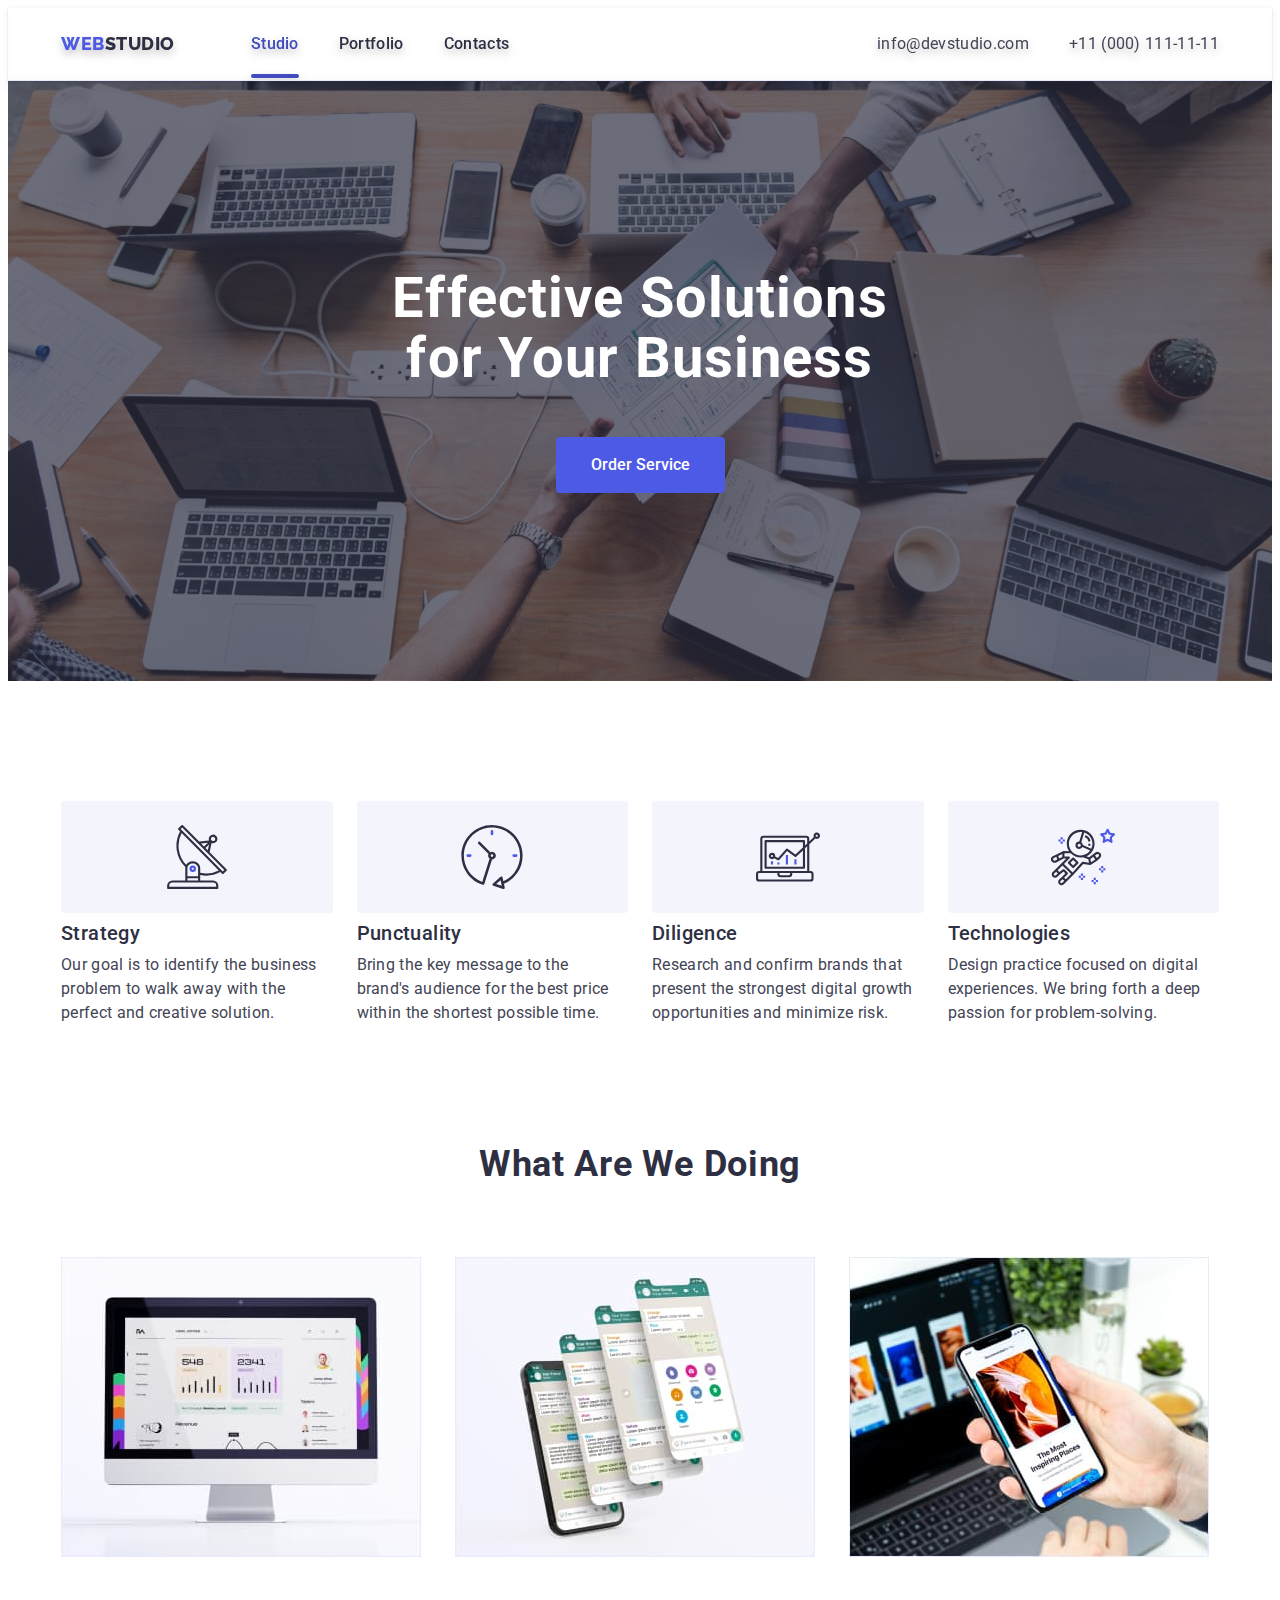
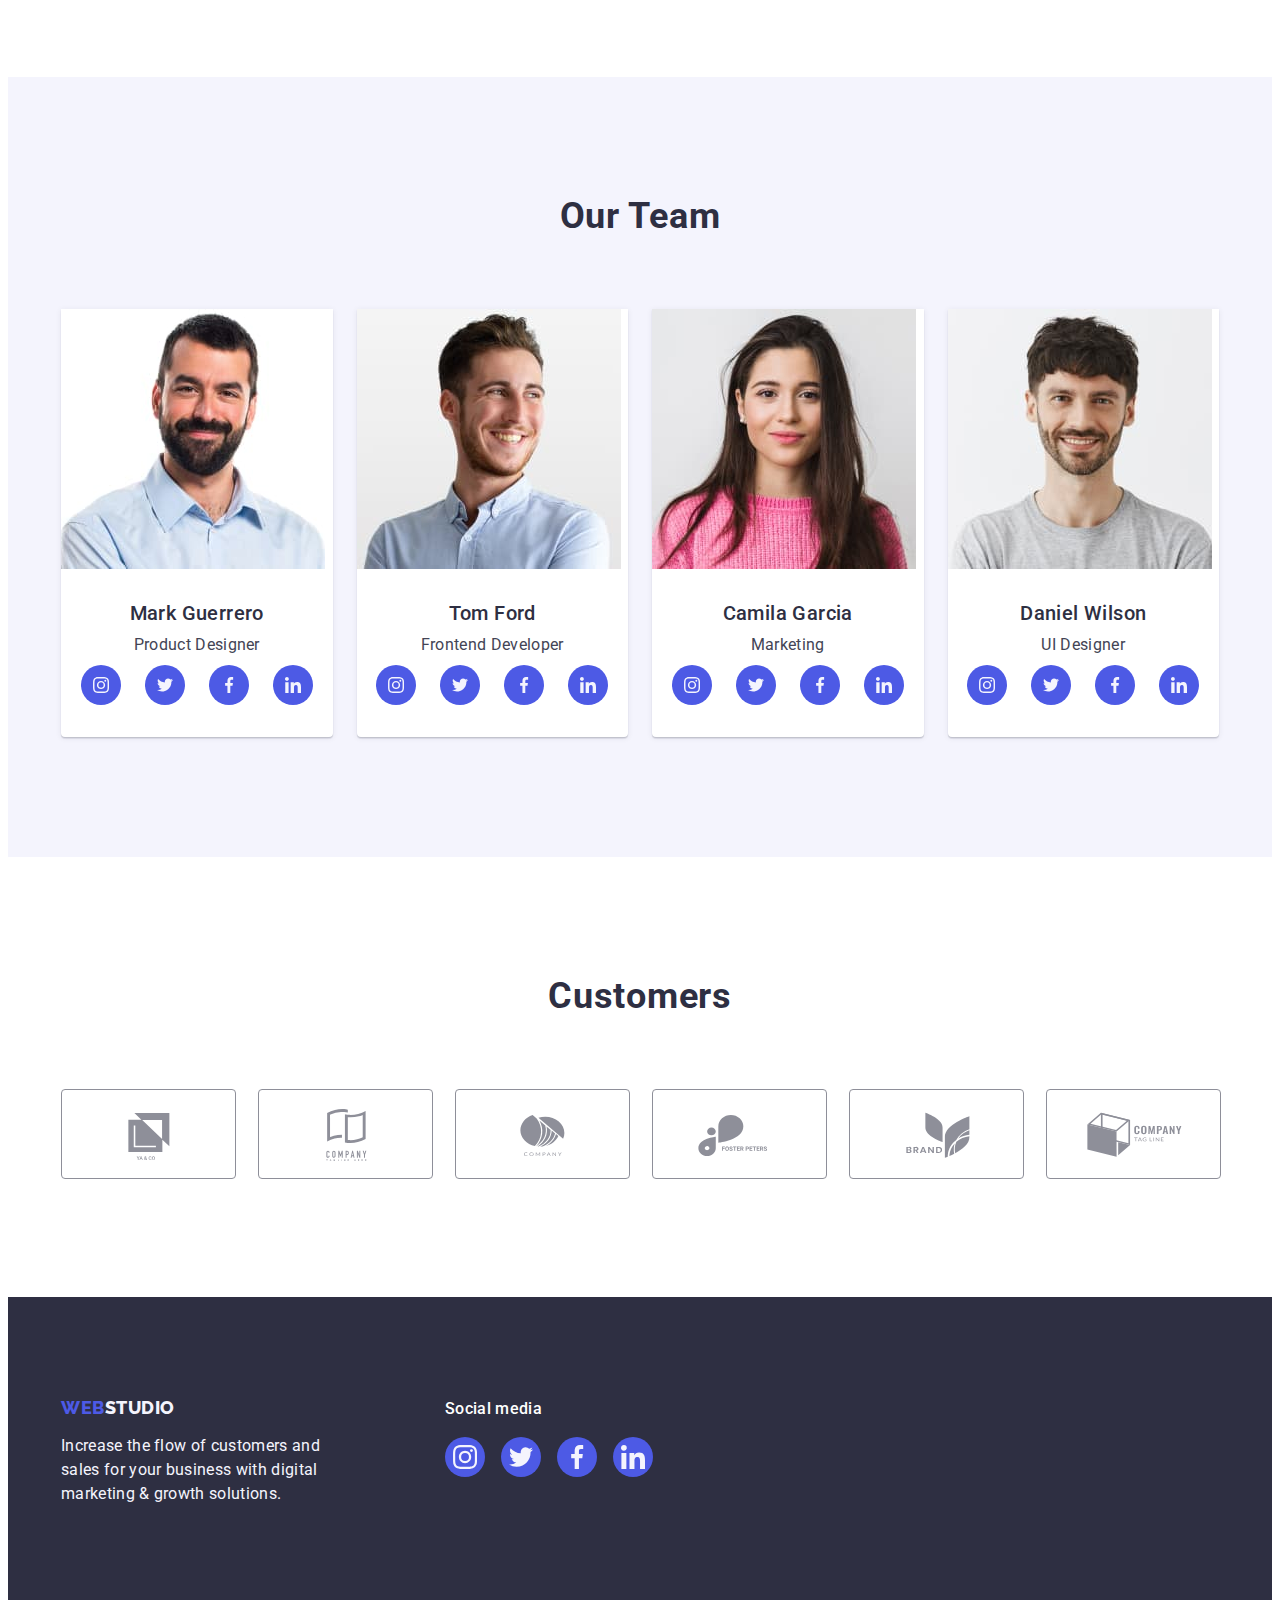
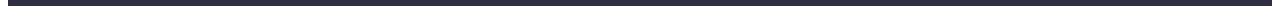
==== index.html @ 359eeda9 "Initial commit" ====
<!DOCTYPE html>
<html lang="en">
  <head>
    <meta charset="UTF-8" />
    <meta http-equiv="X-UA-Compatible" content="IE=edge" />
    <meta name="viewport" content="width=device-width, initial-scale=1.0" />
    <title>Document</title>
    <link rel="preconnect" href="https://fonts.googleapis.com" />
    <link rel="preconnect" href="https://fonts.gstatic.com" crossorigin />
    <link
      href="https://fonts.googleapis.com/css2?family=Raleway:wght@800&family=Roboto:wght@400;500;700&display=swap"
      rel="stylesheet"
    />
    <link
      rel="stylesheet"
      href="https://cdnjs.cloudflare.com/ajax/libs/modern-normalize/2.0.0/modern-normalize.min.css"
      integrity="sha512-4xo8blKMVCiXpTaLzQSLSw3KFOVPWhm/TRtuPVc4WG6kUgjH6J03IBuG7JZPkcWMxJ5huwaBpOpnwYElP/m6wg=="
      crossorigin="anonymous"
      referrerpolicy="no-referrer"
    />
    <link rel="stylesheet" href="./css/styles.css" />
  </head>
  <body>
    <header class="header">
      <div class="container header-container">
        <nav class="header-navigation">
          <a class="header-title link" href="./index.html"
            >Web<span class="header-title-half">Studio</span></a
          >
          <ul class="header-list list">
            <li class="header-item">
              <a class="header-link current link" href="./index.html">Studio</a>
            </li>
            <li class="header-item">
              <a class="header-link link" href="./portfolio.html">Portfolio</a>
            </li>
            <li class="header-item">
              <a class="header-link link" href="">Contacts</a>
            </li>
          </ul>
        </nav>
        <address class="header-address">
          <ul class="header-address-list list">
            <li class="header-address-item">
              <a
                class="header-address-link link"
                href="mailto:info@devstudio.com"
                >info@devstudio.com</a
              >
            </li>
            <li class="header-address-item">
              <a class="header-address-link link" href="tel:+110001111111"
                >+11 (000) 111-11-11</a
              >
            </li>
          </ul>
        </address>
      </div>
    </header>

    <main>
      <section class="hero">
        <div class="container">
          <h1 class="hero-title">Effective Solutions for Your Business</h1>
          <button type="button" class="hero-btn" data-modal-open>Order Service</button>
        </div>
      </section>

      <section class="goal">
        <div class="container">
          <h2 class="visually-hidden goal-title-one">Our goal</h2>
          <ul class="goal-list list">
            <li class="goal-item">
              <div class="goal-icons">
                <svg class="goal-icon" width="64" height="64">
                  <use href="./images/icons.svg#icon-antenna"></use>
                </svg>
              </div>
              <h3 class="secondary-title">Strategy</h3>
              <p class="goal-text">
                Our goal is to identify the business problem to walk away with
                the perfect and creative solution.
              </p>
            </li>
            <li class="goal-item">
              <div class="goal-icons">
                <svg class="goal-icon" width="64" height="64">
                  <use href="./images/icons.svg#icon-clock"></use>
                </svg>
              </div>
              <h3 class="secondary-title">Punctuality</h3>
              <p class="goal-text">
                Bring the key message to the brand's audience for the best price
                within the shortest possible time.
              </p>
            </li>
            <li class="goal-item">
              <div class="goal-icons">
                <svg class="goal-icon" width="64" height="64">
                  <use href="./images/icons.svg#icon-diagram"></use>
                </svg>
              </div>
              <h3 class="secondary-title">Diligence</h3>
              <p class="goal-text">
                Research and confirm brands that present the strongest digital
                growth opportunities and minimize risk.
              </p>
            </li>
            <li class="goal-item">
              <div class="goal-icons">
                <svg class="goal-icon" width="64" height="64">
                  <use href="./images/icons.svg#icon-astronaut"></use>
                </svg>
              </div>
              <h3 class="secondary-title">Technologies</h3>
              <p class="goal-text">
                Design practice focused on digital experiences. We bring forth a
                deep passion for problem-solving.
              </p>
            </li>
          </ul>
        </div>
      </section>

      <section class="about">
        <div class="container">
          <h2 class="about-title top-title">What are we doing</h2>
          <ul class="about-list list">
            <li class="about-item">
              <img
                class="about-pic"
                src="./images/img1.jpg"
                alt="Technologies"
                width="360"
                height="300"
              />
            </li>
            <li class="about-item">
              <img
                class="about-pic"
                src="./images/img2.jpg"
                alt="Technologies"
                width="360"
                height="300"
              />
            </li>
            <li class="about-item">
              <img
                class="about-pic"
                src="./images/img3.jpg"
                alt="Technologies"
                width="360"
                height="300"
              />
            </li>
          </ul>
        </div>
      </section>

      <section class="team">
        <div class="container">
          <h2 class="team-title top-title">Our Team</h2>
          <ul class="team-list list">
            <li class="team-item">
              <img
                src="./images/img(1).jpg"
                alt="our team"
                width="264"
                height="260"
              />
              <div class="team-wrap">
                <h3 class="secondary-title">Mark Guerrero</h3>
                <p class="team-text top-text">Product Designer</p>
                <ul class="team-icon-list list">
                  <li class="team-icon-item">
                    <a
                      href=""
                      class="team-icon-link link"
                      target="_blank"
                      rel="noreferrer noopener"
                    >
                      <svg class="team-soc-icons" width="16" height="16">
                        <use href="./images/icons.svg#icon-instagram"></use>
                      </svg>
                    </a>
                  </li>
                  <li class="team-icon-item">
                    <a
                      href=""
                      class="team-icon-link link"
                      target="_blank"
                      rel="noreferrer noopener"
                    >
                      <svg class="team-soc-icons" width="16" height="16">
                        <use href="./images/icons.svg#icon-twitter"></use>
                      </svg>
                    </a>
                  </li>
                  <li class="team-icon-item">
                    <a
                      href=""
                      class="team-icon-link link"
                      target="_blank"
                      rel="noreferrer noopener"
                    >
                      <svg class="team-soc-icons" width="16" height="16">
                        <use href="./images/icons.svg#icon-facebook"></use>
                      </svg>
                    </a>
                  </li>
                  <li class="team-icon-item">
                    <a
                      href=""
                      class="team-icon-link link"
                      target="_blank"
                      rel="noreferrer noopener"
                    >
                      <svg class="team-soc-icons" width="16" height="16">
                        <use href="./images/icons.svg#icon-linkedin"></use>
                      </svg>
                    </a>
                  </li>
                </ul>
              </div>
            </li>
            <li class="team-item">
              <img
                src="./images/img(2).jpg"
                alt="our team"
                width="264"
                height="260"
              />
              <div class="team-wrap">
                <h3 class="secondary-title">Tom Ford</h3>
                <p class="team-text top-text">Frontend Developer</p>
                <ul class="team-icon-list list">
                  <li class="team-icon-item">
                    <a
                      href=""
                      class="team-icon-link link"
                      target="_blank"
                      rel="noreferrer noopener"
                    >
                      <svg class="team-soc-icons" width="16" height="16">
                        <use href="./images/icons.svg#icon-instagram"></use>
                      </svg>
                    </a>
                  </li>
                  <li class="team-icon-item">
                    <a
                      href=""
                      class="team-icon-link link"
                      target="_blank"
                      rel="noreferrer noopener"
                    >
                      <svg class="team-soc-icons" width="16" height="16">
                        <use href="./images/icons.svg#icon-twitter"></use>
                      </svg>
                    </a>
                  </li>
                  <li class="team-icon-item">
                    <a
                      href=""
                      class="team-icon-link link"
                      target="_blank"
                      rel="noreferrer noopener"
                    >
                      <svg class="team-soc-icons" width="16" height="16">
                        <use href="./images/icons.svg#icon-facebook"></use>
                      </svg>
                    </a>
                  </li>
                  <li class="team-icon-item">
                    <a
                      href=""
                      class="team-icon-link link"
                      target="_blank"
                      rel="noreferrer noopener"
                    >
                      <svg class="team-soc-icons" width="16" height="16">
                        <use href="./images/icons.svg#icon-linkedin"></use>
                      </svg>
                    </a>
                  </li>
                </ul>
              </div>
            </li>
            <li class="team-item">
              <img
                src="./images/img(3).jpg"
                alt="our team"
                width="264"
                height="260"
              />
              <div class="team-wrap">
                <h3 class="secondary-title">Camila Garcia</h3>
                <p class="team-text top-text">Marketing</p>
                <ul class="team-icon-list list">
                  <li class="team-icon-item">
                    <a
                      href=""
                      class="team-icon-link link"
                      target="_blank"
                      rel="noreferrer noopener"
                    >
                      <svg class="team-soc-icons" width="16" height="16">
                        <use href="./images/icons.svg#icon-instagram"></use>
                      </svg>
                    </a>
                  </li>
                  <li class="team-icon-item">
                    <a
                      href=""
                      class="team-icon-link link"
                      target="_blank"
                      rel="noreferrer noopener"
                    >
                      <svg class="team-soc-icons" width="16" height="16">
                        <use href="./images/icons.svg#icon-twitter"></use>
                      </svg>
                    </a>
                  </li>
                  <li class="team-icon-item">
                    <a
                      href=""
                      class="team-icon-link link"
                      target="_blank"
                      rel="noreferrer noopener"
                    >
                      <svg class="team-soc-icons" width="16" height="16">
                        <use href="./images/icons.svg#icon-facebook"></use>
                      </svg>
                    </a>
                  </li>
                  <li class="team-icon-item">
                    <a
                      href=""
                      class="team-icon-link link"
                      target="_blank"
                      rel="noreferrer noopener"
                    >
                      <svg class="team-soc-icons" width="16" height="16">
                        <use href="./images/icons.svg#icon-linkedin"></use>
                      </svg>
                    </a>
                  </li>
                </ul>
              </div>
            </li>
            <li class="team-item">
              <img
                src="./images/img(4).jpg"
                alt="our team"
                width="264"
                height="260"
              />
              <div class="team-wrap">
                <h3 class="secondary-title">Daniel Wilson</h3>
                <p class="team-text top-text">UI Designer</p>
                <ul class="team-icon-list list">
                  <li class="team-icon-item">
                    <a
                      href=""
                      class="team-icon-link link"
                      target="_blank"
                      rel="noreferrer noopener"
                    >
                      <svg class="team-soc-icons" width="16" height="16">
                        <use href="./images/icons.svg#icon-instagram"></use>
                      </svg>
                    </a>
                  </li>
                  <li class="team-icon-item">
                    <a
                      href=""
                      class="team-icon-link link"
                      target="_blank"
                      rel="noreferrer noopener"
                    >
                      <svg class="team-soc-icons" width="16" height="16">
                        <use href="./images/icons.svg#icon-twitter"></use>
                      </svg>
                    </a>
                  </li>
                  <li class="team-icon-item">
                    <a
                      href=""
                      class="team-icon-link link"
                      target="_blank"
                      rel="noreferrer noopener"
                    >
                      <svg class="team-soc-icons" width="16" height="16">
                        <use href="./images/icons.svg#icon-facebook"></use>
                      </svg>
                    </a>
                  </li>
                  <li class="team-icon-item">
                    <a
                      href=""
                      class="team-icon-link link"
                      target="_blank"
                      rel="noreferrer noopener"
                    >
                      <svg class="team-soc-icons" width="16" height="16">
                        <use href="./images/icons.svg#icon-linkedin"></use>
                      </svg>
                    </a>
                  </li>
                </ul>
              </div>
            </li>
          </ul>
        </div>
      </section>
      <section class="customers">
        <div class="container">
          <h2 class="customers-title top-title">Customers</h2>
          <ul class="customers-list list">
            <li class="customers-item">
              <a href="" class="customers-link link"
                ><svg class="customers-icon" width="104" height="56">
                  <use href="./images/icons.svg#icon-logo1"></use>
                </svg>
              </a>
            </li>
            <li class="customers-item">
              <a href="" class="customers-link link"
                ><svg class="customers-icon" width="104" height="56">
                  <use href="./images/icons.svg#icon-logo2"></use></svg
              ></a>
            </li>
            <li class="customers-item">
              <a href="" class="customers-link link"
                ><svg class="customers-icon" width="104" height="56">
                  <use href="./images/icons.svg#icon-logo3"></use></svg
              ></a>
            </li>
            <li class="customers-item">
              <a href="" class="customers-link link"
                ><svg class="customers-icon" width="104" height="56">
                  <use href="./images/icons.svg#icon-logo4"></use></svg
              ></a>
            </li>
            <li class="customers-item">
              <a href="" class="customers-link link"
                ><svg class="customers-icon" width="104" height="56">
                  <use href="./images/icons.svg#icon-logo5"></use></svg
              ></a>
            </li>
            <li class="customers-item">
              <a href="" class="customers-link link"
                ><svg class="customers-icon" width="104" height="56">
                  <use href="./images/icons.svg#icon-logo6"></use></svg
              ></a>
            </li>
          </ul>
        </div>
      </section>
    </main>

    <footer class="footer">
      <div class="container icon-container">
        <div class="footer-container">
        <a class="footer-title link" href="./index.html"
          >Web<span class="footer-title-half">Studio</span></a
        >
        <p class="footer-text">
          Increase the flow of customers and sales for your business with
          digital marketing & growth solutions.
        </div>
        <div class="container-soc">
        <p class="footer-icon-text">Social media</p>
        <ul class="footer-icon-list list">
          <li class="footer-icon-item">
            <a
              href=""
              class="footer-icon-link link"
              target="_blank"
              rel="noreferrer noopener"
            >
              <svg class="footer-soc-icons" width="24" height="24">
                <use href="./images/icons.svg#icon-instagram"></use>
              </svg>
            </a>
          </li>
          <li class="footer-icon-item">
            <a
              href=""
              class="footer-icon-link link"
              target="_blank"
              rel="noreferrer noopener"
            >
              <svg class="footer-soc-icons" width="24" height="24">
                <use href="./images/icons.svg#icon-twitter"></use>
              </svg>
            </a>
          </li>
          <li class="footer-icon-item">
            <a
              href=""
              class="footer-icon-link link"
              target="_blank"
              rel="noreferrer noopener"
            >
              <svg class="footer-soc-icons" width="24" height="24">
                <use href="./images/icons.svg#icon-facebook"></use>
              </svg>
            </a>
          </li>
          <li class="footer-icon-item">
            <a
              href=""
              class="footer-icon-link link"
              target="_blank"
              rel="noreferrer noopener"
            >
              <svg class="footer-soc-icons" width="24" height="24">
                <use href="./images/icons.svg#icon-linkedin"></use>
              </svg>
            </a>
          </li>
        </ul>
      </div>
      </div>
    </footer>
    <div class="backdrop is-hidden" data-modal>
      <div class="modal">
        <button type="button" class="modal-close" data-modal-close>
          <svg class="modal-close-icon" width="8" height="8">
            <use href="./images/icons.svg#icon-close"></use>
          </svg>
        </button>
      </div>
    </div>
    <script src="./js/modal.js"></script>
  </body>
</html>
---- css/styles.css ----
:root {
  --title-color: #2e2f42;
  --text-colour: #f4f4fd;
  --second-text-color: #434455;
  --first-background-color: #2e2f42;
  --second-background-color: #f4f4fd;
  --header-title-color: #4d5ae5;
  --hightlight-color: #404bbf;
  --background-color: #ffffff;
  --transition-timing: cubic-bezier(0.4, 0, 0.2, 1);
}

* {
  list-style: none;
}

body {
  color: #434455;
  background-color: var(--background-color);
  font-family: "Roboto", sans-serif;
}

p,
h1,
h2,
h3,
h4,
h5,
h6 {
  margin: 0;
}

ol,
ul {
  margin: 0;
  padding: 0;
}

img {
  display: block;
}

.container {
  width: 1158px;
  margin: 0 auto;
  padding-left: 15px;
  padding-right: 15px;
}

.list {
  list-style: none;
}
.link {
  text-decoration: none;
}
.top-text {
  font-size: 16px;
  line-height: 1.5;
  letter-spacing: 0.02em;
  color: var(--second-text-color);
}

.top-title {
  font-size: 36px;
  line-height: 1.11;
  text-align: center;
  letter-spacing: 0.02em;
  text-transform: capitalize;
  color: var(--title-color);
}

.secondary-title {
  font-weight: 500;
  font-size: 20px;
  line-height: 1.2;
  letter-spacing: 0.02em;
  color: var(--title-color);
  margin-bottom: 8px;
}

/* HEADER */

.header {
  color: #e7e9fc;
  box-shadow: 0px 2px 1px rgba(46, 47, 66, 0.08),
    0px 1px 1px rgba(46, 47, 66, 0.16), 0px 1px 6px rgba(46, 47, 66, 0.08);
  filter: drop-shadow(0px 4px 4px rgba(0, 0, 0, 0.25));
  border-bottom: 1px solid #e7e9fc;
}

.header-navigation {
  display: flex;
}

.header-list {
  display: flex;
  gap: 40px;
  position: relative;
  color: var(--hightlight-color);
  transition:  color 250ms cubic-bezier(0.4, 0, 0.2, 1);
}

.current:after{
  content: '';
  width: 100%;
  height: 4px;
  background-color: var(--hightlight-color);
  border-radius: 2px;
  position: absolute;
  left: 0;
  bottom: -1px;
}

.header-link.current  {
  color: var(--hightlight-color);
}

.header-link:focus:after{
  content: '';
  width: 100%;
  height: 4px;
  background-color: var(--hightlight-color);
  border-radius: 2px;
  position: absolute;
  bottom: -1px;
  left: 0;
}

.header-link {
  padding: 24px 0 24px;
  position: relative;
  color:var(--hightlight-color);
  transition: color 250ms cubic-bezier(0.4, 0, 0.2, 1);
}

.header-address {
  margin-left: auto;
}

.header-address-list {
  display: flex;
  gap: 40px;
  padding: 24px 0 24px;
  position: relative;
}

.header-navigation {
  display: flex;
  align-items: center;
}

.header-container {
  display: flex;
  padding: 0 15px 0 15px;
}

.header-title {
  margin-right: 76px;
}

.header-title {
  font-family: "Raleway", sans-serif;
  font-weight: 800;
  font-size: 18px;
  line-height: 1.17;
  display: flex;
  position: relative;
  align-items: center;
  letter-spacing: 0.03em;
  text-transform: uppercase;
  color: var(--header-title-color);
}

.header-title-half {
  color: var(--title-color);
  line-height: 1.17;
}

.header-link {
  font-weight: 500;
  font-size: 16px;
  line-height: 1.5;
  letter-spacing: 0.02em;
  color: var(--title-color);
  transition-property: transform;
  transition: color 250ms cubic-bezier(0.4, 0, 0.2, 1);
  /* transition-duration: 250ms;
  transition-timing-function:var(--transition-timing); */
}

.header-link:hover {
  color: var(--hightlight-color);
}

.header-link:focus {
  color: var(--hightlight-color);
}

.header-address-link {
  font-size: 16px;
  line-height: 1.5;
  letter-spacing: 0.02em;
  color: var(--second-text-color);
  transition-property: transform;
  transition: color 250ms cubic-bezier(0.4, 0, 0.2, 1)
}

.header-address {
  font-style: normal;
  transition-property: transform;
  transition-duration: 250ms;
  transition-timing-function:var(--transition-timing);
}

.header-address-link:hover {
  color: var(--hightlight-color);
}

.header-address-link:focus {
  color: var(--hightlight-color);
}

/* HERO */

.hero {
  background-color: var(--first-background-color);
  padding-top: 188px;
  padding-bottom: 188px;
  background-image: linear-gradient(
      rgba(46, 47, 66, 0.7),
      rgba(46, 47, 66, 0.7)
    ),
    url(../images/homework4/hero-bg.jpg);
  background-repeat: no-repeat;
  background-position: center;
  background-size: cover;
  max-width: 1440px;
}

.hero-title {
  font-size: 56px;
  line-height: 1.07;
  text-align: center;
  letter-spacing: 0.02em;
  color: #ffffff;
  margin-bottom: 48px;
  max-width: 496px;
  margin: 0 auto;
}

.hero-btn {
  font-family: inherit;
  font-weight: 500;
  font-size: 16px;
  line-height: 1.5;
  min-width: 169px;
  height: 56px;
  color: #ffffff;
  background: var(--header-title-color);
  cursor: pointer;
  border: none;
  display: block;
  margin: 0 auto;
  margin-top: 48px;
  border-radius: 4px;
  transition-property: transform;
  /* transition-duration: 250ms;
  transition-timing-function:var(--transition-timing); */
  transition: background-color 250ms cubic-bezier(0.4, 0, 0.2, 1); 
}

.hero-btn:hover {
  background-color: var(--hightlight-color);
}

.hero-btn:focus {
  background-color: var(--hightlight-color);
}

/* GOAL */

.goal {
  padding-top: 120px;
  padding-bottom: 120px;
}

.goal-list {
  display: flex;
  gap: 24px;
}

.goal-item {
  width: calc((100% - 72px) / 4);
}

.goal-text {
  font-size: 16px;
  line-height: 1.5;
  letter-spacing: 0.02em;
  color: #434455;
  width: 264px;
  height: 72px;
}

.goal-icons {
  justify-content: center;
  align-items: center;
  display: flex;
  width: 100%;
  height: 112px;
  left: 0px;
  top: 0px;
  background: #f4f4fd;
  border-radius: 4px;
  margin-bottom: 8px;
}

.visually-hidden {
  position: absolute;
  width: 1px;
  height: 1px;
  margin: -1px;
  border: 0;
  padding: 0;
  white-space: nowrap;
  clip-path: inset(100%);
  clip: rect(0 0 0 0);
  overflow: hidden;
}

/* ABOUT */

.about {
  padding-bottom: 120px;
}

.about-title {
  margin-bottom: 72px;
}

.about-list {
  display: flex;
  gap: 24px;
}

.about-item {
  width: calc((100% - 48px) / 3);
}

/* TEAM */

.team {
  background-color: var(--second-background-color);
  padding-top: 120px;
  padding-bottom: 120px;
}

.team-title {
  margin-bottom: 72px;
}

.team-list {
  display: flex;
  gap: 24px;
}

.team-item {
  background-color: #ffffff;
  box-shadow: 0px 1px 6px rgba(46, 47, 66, 0.08),
    0px 1px 1px rgba(46, 47, 66, 0.16), 0px 2px 1px rgba(46, 47, 66, 0.08);
  border-radius: 0px 0px 4px 4px;
  width: calc((100% - 72px) / 4);
}

.team-wrap {
  padding: 32px 16px 32px;
  text-align: center;
}

.team-text {
  text-align: center;
}

.team-icon-link {
  display: flex;
  justify-content: center;
  align-items: center;
  width: 40px;
  height: 40px;
  border-radius: 50%;
  background-color: var(--header-title-color);
  transition-property: transform;
  /* transition-duration: 250ms;
  transition-timing-function:var(--transition-timing); */
  transition: background-color 250ms cubic-bezier(0.4, 0, 0.2, 1);;
}

.team-icon-link:hover {
  background-color: var(--hightlight-color);
}

.team-icon-link:focus {
  background-color: var(--hightlight-color);
}

.team-icon-list {
  display: flex;
  justify-content: center;
  gap: 24px;
  margin-top: 8px;
}

.team-soc-icons {
  fill: #f4f4fd;
}

/* CUSTOMERS */

.customers {
  padding-top: 120px;
  padding-bottom: 120px;
}

.customers-list {
  display: flex;
  gap: 24px;
}

.customers-item {
  width: calc((100% - 120px) / 6);
  height: 88px;
}

.customers-link {
  width: 100%;
  height: 100%;
  border: 1px solid #8e8f99;
  border-radius: 4px;
  display: flex;
  align-items: center;
  justify-content: center;
  color: #8e8f99;
  transition-property: transform;
  /* transition-duration: 250ms;
  transition-timing-function:var(--transition-timing); */
  transition:border-color 250ms cubic-bezier(0.4, 0, 0.2, 1), color 250ms cubic-bezier(0.4, 0, 0.2, 1);
}

.customers-link:hover {
  border-color: var(--hightlight-color);
  color: var(--hightlight-color);
}

.customers-link:focus {
  border-color: var(--hightlight-color);
  color: var(--hightlight-color);
}

.customers-icon {
  fill: currentColor;
}

.customers-title {
  margin-bottom: 72px;
}

/* FOOTER */

.footer {
  background-color: var(--first-background-color);
  padding: 100px 0 100px;
}

.icon-container {
  display: flex;
  align-items: baseline;
}

.footer-title {
  font-family: "Raleway", sans-serif;
  font-weight: 800;
  font-size: 18px;
  line-height: 1.17;
  display: inline-block;
  align-items: center;
  letter-spacing: 0.03em;
  text-transform: uppercase;
  color: var(--header-title-color);
  margin-bottom: 16px;
}

.footer-title-half {
  color: var(--second-background-color);
  line-height: 1.17;
}

.footer-text {
  font-size: 16px;
  line-height: 1.5;
  letter-spacing: 0.02em;
  color: var(--second-background-color);
  max-width: 264px;
}

.footer-icon-list {
  display: flex;
  justify-content: center;
  gap: 16px;
}

.footer-icon-link {
  display: flex;
  justify-content: center;
  align-items: center;
  width: 40px;
  height: 40px;
  border-radius: 50%;
  background-color: var(--header-title-color);
  transition-property: transform;
  transition: background-color 250ms cubic-bezier(0.4, 0, 0.2, 1);;
  /* transition-duration: 250ms;
  transition-timing-function:var(--transition-timing); */
}

.footer-icon-link:hover {
  background-color: #31d0aa;
}

.footer-icon-link:focus {
  background-color: #31d0aa;
}

.footer-container {
  margin-right: 120px;
}

.footer-icon-text {
  font-weight: 500;
  font-size: 16px;
  line-height: 1.5;
  letter-spacing: 0.02em;
  color: #ffffff;
  margin-bottom: 16px;
}

.footer-soc-icons {
  fill: #f4f4fd;
}

/* PORTFOLIO */

.navigation-btn {
  font-family: inherit;
  font-weight: 500;
  font-size: 16px;
  line-height: 1.5;
  display: flex;
  letter-spacing: 0.04em;
  color: var(--header-title-color);
  background-color: #e7e9fc;
  border-radius: 4px;
  cursor: pointer;
  padding: 12px 24px;
  background: var(--second-background-color);
  border: 1px solid #e7e9fc;
  border-radius: 4px;
  transition-property: transform;
  transition: color 250ms cubic-bezier(0.4, 0, 0.2, 1), background-color 250ms cubic-bezier(0.4, 0, 0.2, 1), border-color 250ms cubic-bezier(0.4, 0, 0.2, 1), box-shadow 250ms cubic-bezier(0.4, 0, 0.2, 1); ;
  /* transition-duration: 250ms;
  transition-timing-function:var(--transition-timing); */
}

.navigation-btn:hover {
  color: var(--background-color);
  background-color: var(--hightlight-color);
  border: 1px solid transparent;
  box-shadow: 0px 3px 1px rgba(0, 0, 0, 0.1), 0px 2px 1px rgba(0, 0, 0, 0.08),
    0px 2px 2px rgba(0, 0, 0, 0.12);
}

.navigation-btn:focus {
  color: var(--background-color);
  background-color: var(--hightlight-color);
  border: 1px solid transparent;
  box-shadow: 0px 3px 1px rgba(0, 0, 0, 0.1), 0px 2px 1px rgba(0, 0, 0, 0.08),
    0px 2px 2px rgba(0, 0, 0, 0.12);
}

.navigation-btn-list {
  display: flex;
  justify-content: center;
  gap: 24px;
  margin-bottom: 72px;
}

/* .navigation-btn-item {
  display: block;
  margin: 0 auto;
} */

.navigation-wrap {
  padding: 32px 16px;
  border: 1px solid #e7e9fc;
  border-top: none;
}

.navigation-btn-section {
  padding: 96px 0 120px 0;
}

/* IMAGES */

.images-list {
  display: flex;
  gap: 48px 24px;
  flex-wrap: wrap;
}

.images-item {
  width: calc((100% - 48px) / 3);
}

.images-link:hover .images-text {
  transform: translateY(0%);
}

.images-link:focus .images-text {
  transform: translateY(0%);
}

.images-link {
  display: block;
  transition: box-shadow 250ms cubic-bezier(0.4, 0, 0.2, 1);
}

.images-link:hover {
  box-shadow: 0px 1px 6px rgba(46, 47, 66, 0.08),
    0px 1px 1px rgba(46, 47, 66, 0.16), 0px 2px 1px rgba(46, 47, 66, 0.08);
}

.images-link:focus {
  transform: translateY(0%);
  box-shadow: 0px 1px 6px rgba(46, 47, 66, 0.08),
    0px 1px 1px rgba(46, 47, 66, 0.16), 0px 2px 1px rgba(46, 47, 66, 0.08);
}

.images-wrap {
  position: relative;
  overflow: hidden;
}

.images-text {
  font-size: 16px;
  line-height: 1.5;
  letter-spacing: 0.02em;
  color:var(--second-background-color);
  position: absolute;
  top: 0;
  padding: 40px 32px;
  background-color: var(--header-title-color);
  height: 100%;
  transform: translateY(100%);
  transition-property: transform;
  transition-duration: 250ms;
  transition-timing-function:var(--transition-timing);
}

/* MODAL */

.backdrop {
  position: fixed;
  width: 100%;
  height: 100%;
  background-color:rgba(46, 47, 66, 0.4);
  top: 0;
  transition-property: transform;
  transition: opacity 250ms cubic-bezier(0.4, 0, 0.2, 1), visibility 250ms cubic-bezier(0.4, 0, 0.2, 1);
}

.modal {
  position: absolute;
  top: 50%;
  left: 50%;
  transform: translate(-50%, -50%) scale(1);
  transition: transform 250ms cubic-bezier(0.4, 0, 0.2, 1); 
  width: 408px;
  min-height: 584px;
  border-radius: 4px;
  box-shadow: 0px 1px 1px rgba(0, 0, 0, 0.14), 0px 1px 3px rgba(0, 0, 0, 0.12), 0px 2px 1px rgba(0, 0, 0, 0.2);
  background-color: #FCFCFC;
  padding: 24px;
}

.backdrop.is-hidden .modal {
  transform: translate(-50%, -50%) scale(0) ;
}

.modal-close {
  position: absolute;
  top: 24px;
  right: 24px;
  width: 24px;
  height: 24px;
  background-color:#E7E9FC;
  border-radius: 50%;
  border: 1px solid rgba(0, 0, 0, 0.1);
  display: flex;
  align-items: center;
  justify-content: center;
  margin-left: auto;
  color:var(--first-background-color);
  padding: 0;
  cursor: pointer;
  transition: background-color 250ms cubic-bezier(0.4, 0, 0.2, 1), border 250ms cubic-bezier(0.4, 0, 0.2, 1); 
}

.modal-close:hover {
  background-color: var(--hightlight-color);
  fill:#ffffff;
  border: none;
}

.modal-close:focus {
  background-color: var(--hightlight-color);
  fill:#ffffff;
  border: none;
}

.modal-close-icon {
  transition: fill 250ms cubic-bezier(0.4, 0, 0.2, 1);
}

.is-hidden {
  visibility: hidden;
  opacity: 0;
  pointer-events: none;
}
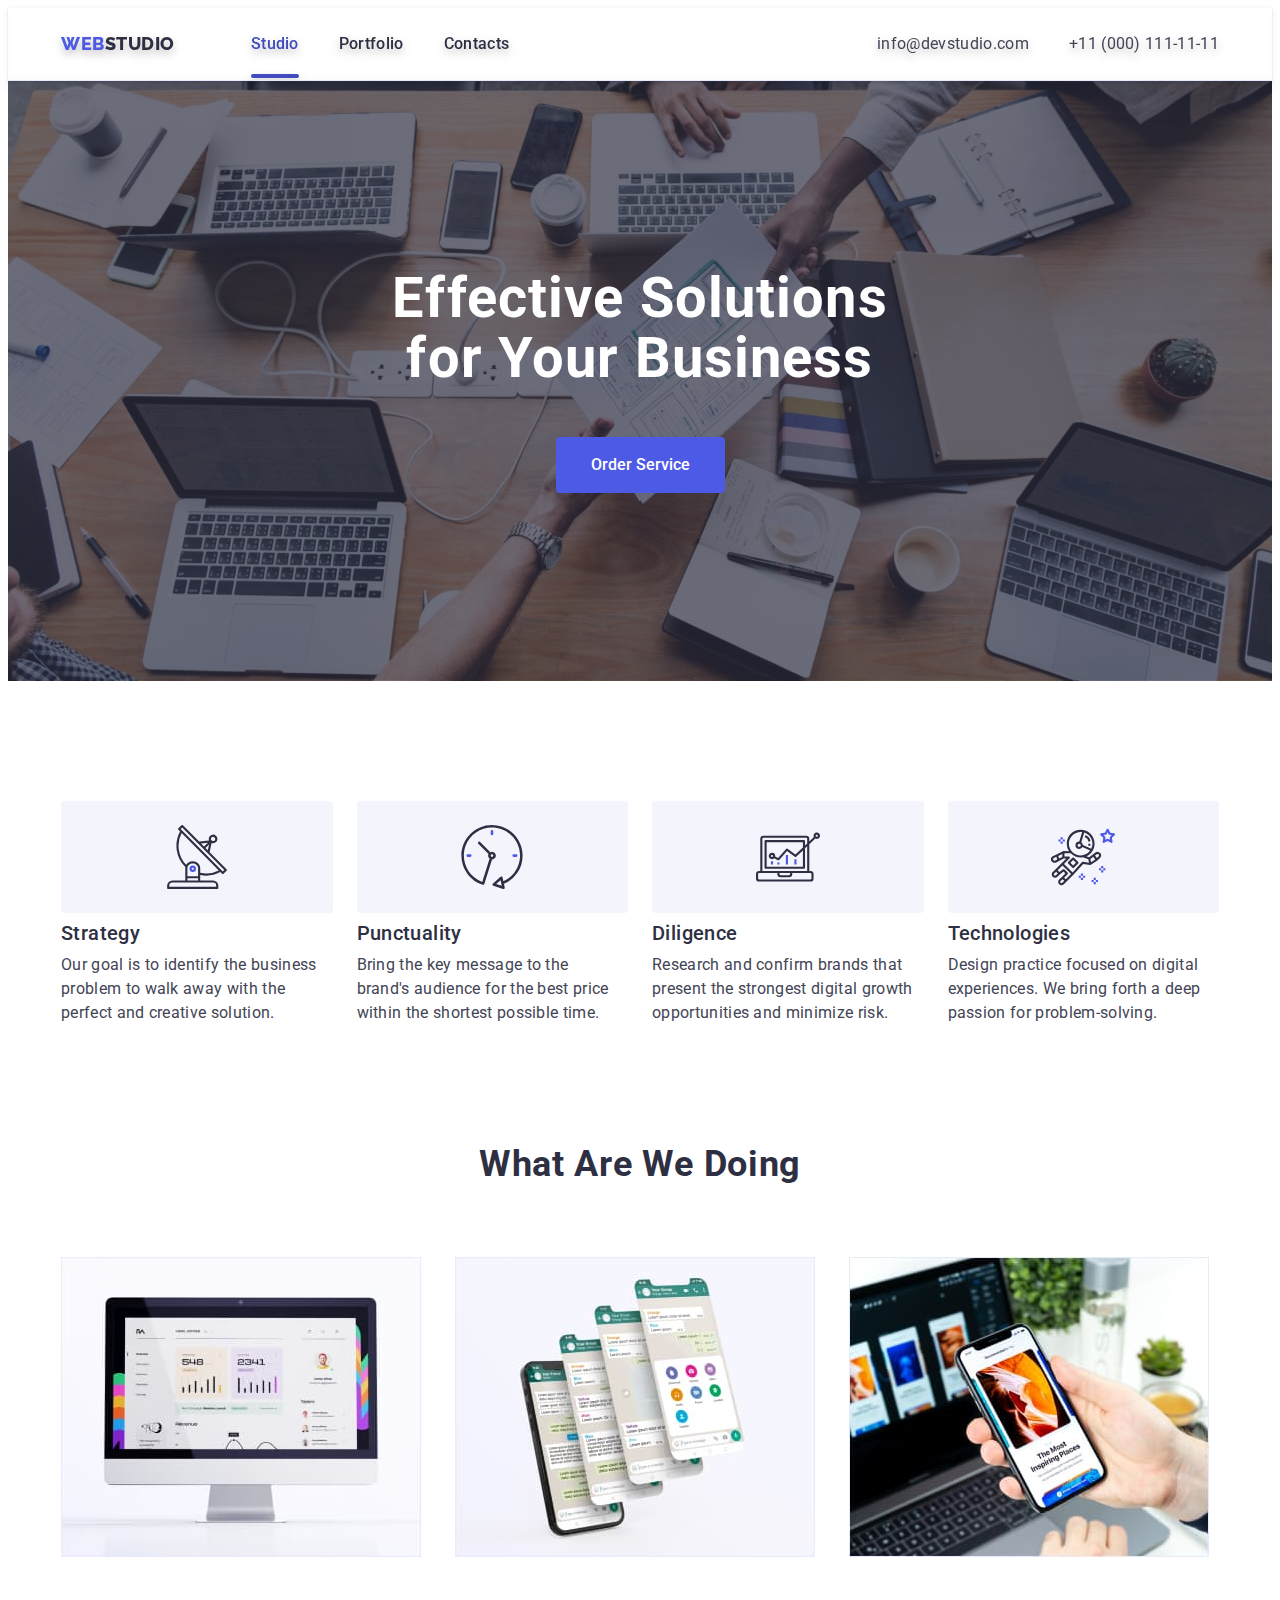
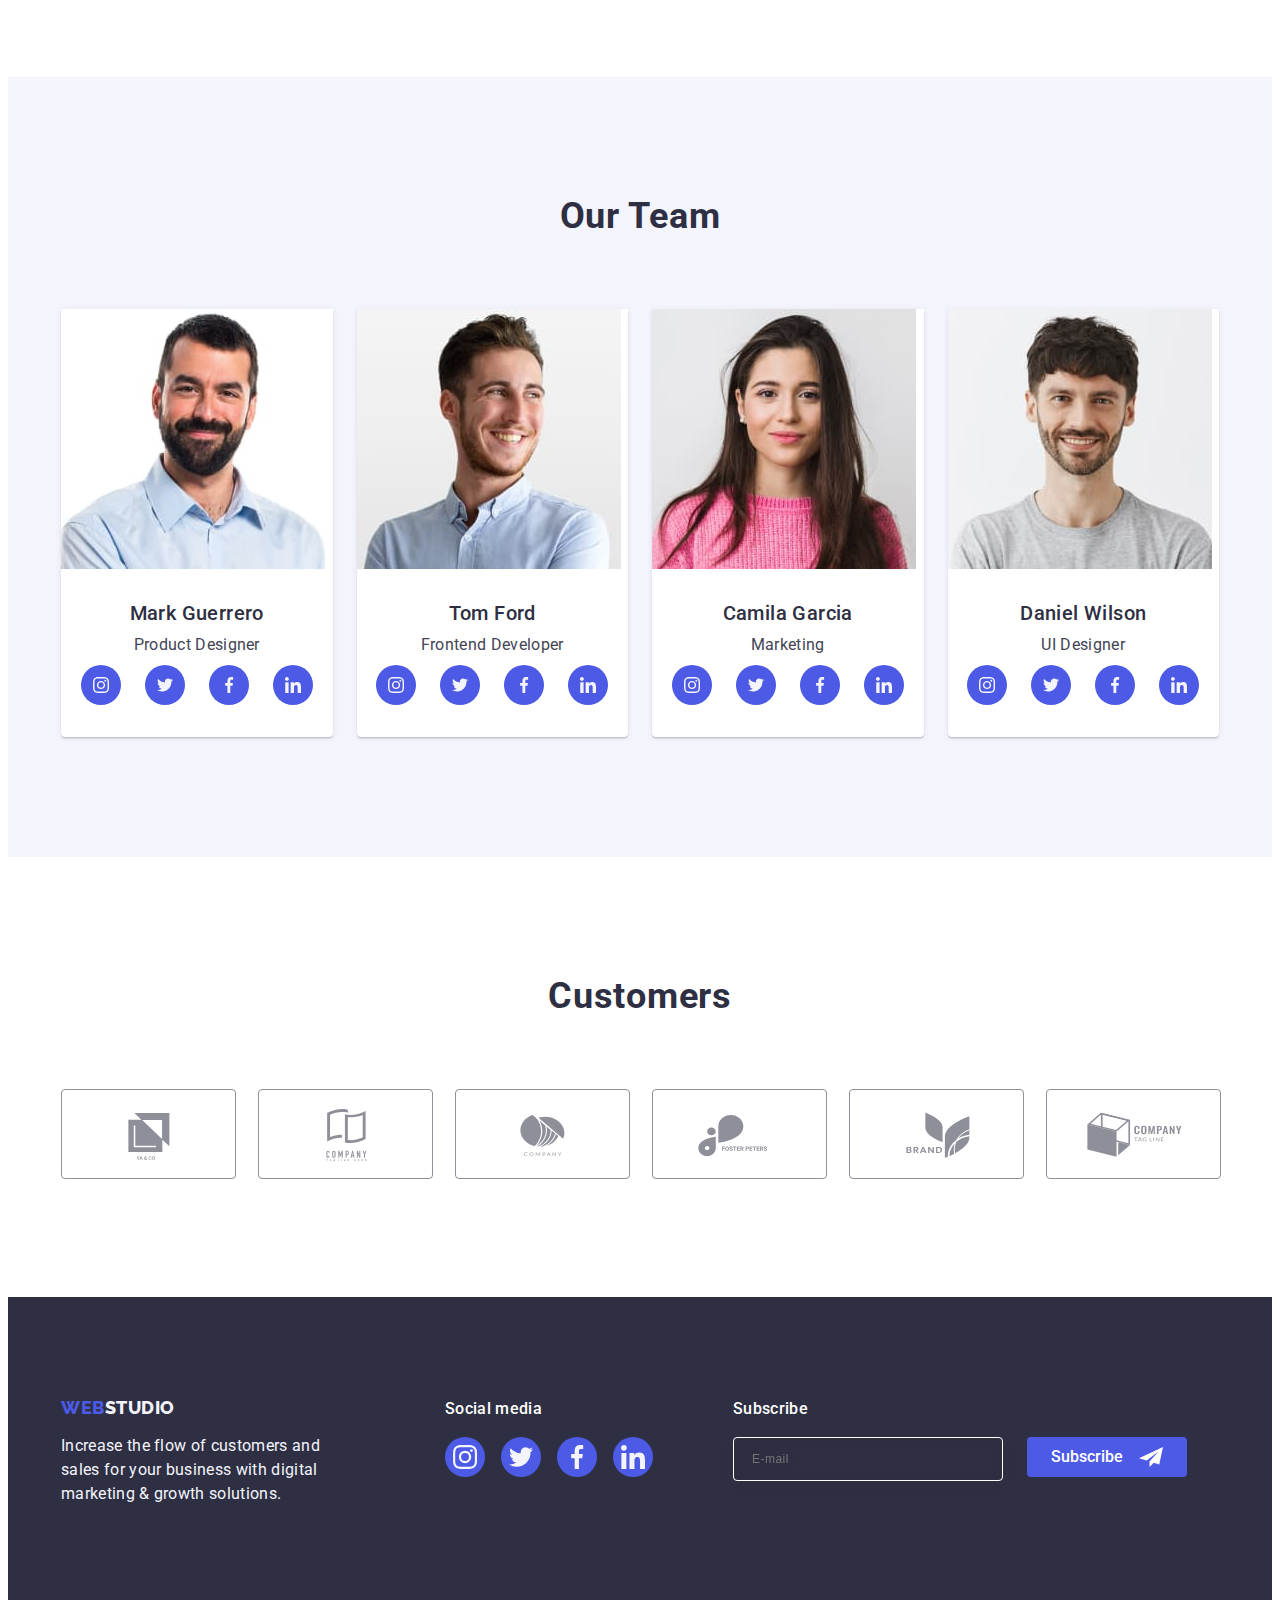
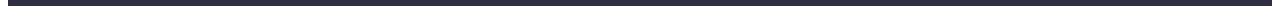
==== commit 1bfe3ff1: "start" ====
--- a/index.html
+++ b/index.html
@@ -62,7 +62,9 @@
       <section class="hero">
         <div class="container">
           <h1 class="hero-title">Effective Solutions for Your Business</h1>
-          <button type="button" class="hero-btn" data-modal-open>Order Service</button>
+          <button type="button" class="hero-btn" data-modal-open>
+            Order Service
+          </button>
         </div>
       </section>
 
@@ -461,66 +463,81 @@
     <footer class="footer">
       <div class="container icon-container">
         <div class="footer-container">
-        <a class="footer-title link" href="./index.html"
-          >Web<span class="footer-title-half">Studio</span></a
-        >
-        <p class="footer-text">
-          Increase the flow of customers and sales for your business with
-          digital marketing & growth solutions.
-        </div>
+          <a class="footer-title link" href="./index.html"
+            >Web<span class="footer-title-half">Studio</span></a
+          >
+          <p class="footer-text">
+            Increase the flow of customers and sales for your business with
+            digital marketing & growth solutions.
+          </p>
+        </div>
+
         <div class="container-soc">
-        <p class="footer-icon-text">Social media</p>
-        <ul class="footer-icon-list list">
-          <li class="footer-icon-item">
-            <a
-              href=""
-              class="footer-icon-link link"
-              target="_blank"
-              rel="noreferrer noopener"
-            >
-              <svg class="footer-soc-icons" width="24" height="24">
-                <use href="./images/icons.svg#icon-instagram"></use>
-              </svg>
-            </a>
-          </li>
-          <li class="footer-icon-item">
-            <a
-              href=""
-              class="footer-icon-link link"
-              target="_blank"
-              rel="noreferrer noopener"
-            >
-              <svg class="footer-soc-icons" width="24" height="24">
-                <use href="./images/icons.svg#icon-twitter"></use>
-              </svg>
-            </a>
-          </li>
-          <li class="footer-icon-item">
-            <a
-              href=""
-              class="footer-icon-link link"
-              target="_blank"
-              rel="noreferrer noopener"
-            >
-              <svg class="footer-soc-icons" width="24" height="24">
-                <use href="./images/icons.svg#icon-facebook"></use>
-              </svg>
-            </a>
-          </li>
-          <li class="footer-icon-item">
-            <a
-              href=""
-              class="footer-icon-link link"
-              target="_blank"
-              rel="noreferrer noopener"
-            >
-              <svg class="footer-soc-icons" width="24" height="24">
-                <use href="./images/icons.svg#icon-linkedin"></use>
-              </svg>
-            </a>
-          </li>
-        </ul>
-      </div>
+          <p class="footer-icon-text">Social media</p>
+          <ul class="footer-icon-list list">
+            <li class="footer-icon-item">
+              <a
+                href=""
+                class="footer-icon-link link"
+                target="_blank"
+                rel="noreferrer noopener"
+              >
+                <svg class="footer-soc-icons" width="24" height="24">
+                  <use href="./images/icons.svg#icon-instagram"></use>
+                </svg>
+              </a>
+            </li>
+            <li class="footer-icon-item">
+              <a
+                href=""
+                class="footer-icon-link link"
+                target="_blank"
+                rel="noreferrer noopener"
+              >
+                <svg class="footer-soc-icons" width="24" height="24">
+                  <use href="./images/icons.svg#icon-twitter"></use>
+                </svg>
+              </a>
+            </li>
+            <li class="footer-icon-item">
+              <a
+                href=""
+                class="footer-icon-link link"
+                target="_blank"
+                rel="noreferrer noopener"
+              >
+                <svg class="footer-soc-icons" width="24" height="24">
+                  <use href="./images/icons.svg#icon-facebook"></use>
+                </svg>
+              </a>
+            </li>
+            <li class="footer-icon-item">
+              <a
+                href=""
+                class="footer-icon-link link"
+                target="_blank"
+                rel="noreferrer noopener"
+              >
+                <svg class="footer-soc-icons" width="24" height="24">
+                  <use href="./images/icons.svg#icon-linkedin"></use>
+                </svg>
+              </a>
+            </li>
+          </ul>
+        </div>
+        <div class="footer-subscribe">
+          <label class="footer-label">
+            <p class="subscribe-text">Subscribe</p>
+            <div class="subscribe-wrap">
+            <input type="email" name="footer-name" class="footer-input" placeholder="E-mail">
+          </label>
+          <button type="submit" class="subscribe-btn">Subscribe
+            <svg class="subscribe-icon" width="24" height="24">
+              <use href="./images/icons.svg#icon-subscribe"></use>
+            </svg>
+            </button>
+          </div>
+        </div>
       </div>
     </footer>
     <div class="backdrop is-hidden" data-modal>
@@ -530,6 +547,79 @@
             <use href="./images/icons.svg#icon-close"></use>
           </svg>
         </button>
+        <p class="modal-title">Leave your contacts and we will call you back</p>
+        <form>
+          <div class="modal-field">
+            <label for="user-name" class="input-label">Name</label>
+            <div class="input-wrap">
+              <input
+                type="text"
+                name="user-name"
+                id="user-name"
+                required
+                class="modal-input"
+              />
+              <svg class="modal-icon" width="18" height="18">
+                <use href="./images/icons.svg#icon-person"></use>
+              </svg>
+            </div>
+          </div>
+          <div class="modal-field">
+            <label for="user-email" class="input-label">Phone</label>
+            <div class="input-wrap">
+              <input
+                type="name"
+                name="user-email"
+                id="user-email"
+                class="modal-input"
+              />
+              <svg class="modal-icon" width="18" height="18">
+                <use href="./images/icons.svg#icon-phone"></use>
+              </svg>
+            </div>
+          </div>
+          <div class="modal-field">
+            <label for="user-tel" class="input-label">Email</label>
+            <div class="input-wrap">
+              <input
+                type="email"
+                name="user-tel"
+                id="user-tel"
+                required
+                class="modal-input"
+              />
+              <svg class="modal-icon" width="18" height="18">
+                <use href="./images/icons.svg#icon-email"></use>
+              </svg>
+            </div>
+          </div>
+          <div class="modal-field">
+            <label for="user-text" class="input-label">Comment</label>
+            <textarea
+              name="user-text"
+              id="user-text"
+              class="modal-comment"
+              placeholder="Text input"
+            ></textarea>
+          </div>
+          <div class="modal-field">
+            <input
+              type="checkbox"
+              id="privacy-policy"
+              name="privacy-policy"
+              value="true"
+              class="modal-check visually-hidden"
+            />
+            <label for="privacy-policy" class="check-text">
+              <span>
+                <svg class="check-icon" width="10" height="8">
+                  <use href="./images/icons.svg#icon-check"></use></svg
+              ></span>
+              I accept the terms and conditions of the <a href=""> Privacy Policy</a></label
+            >
+          </div>
+          <button type="submit" class="modal-btn">Send</button>
+        </form>
       </div>
     </div>
     <script src="./js/modal.js"></script>
--- a/css/styles.css
+++ b/css/styles.css
@@ -97,11 +97,11 @@
   gap: 40px;
   position: relative;
   color: var(--hightlight-color);
-  transition:  color 250ms cubic-bezier(0.4, 0, 0.2, 1);
-}
-
-.current:after{
-  content: '';
+  transition: color 250ms cubic-bezier(0.4, 0, 0.2, 1);
+}
+
+.current:after {
+  content: "";
   width: 100%;
   height: 4px;
   background-color: var(--hightlight-color);
@@ -111,12 +111,12 @@
   bottom: -1px;
 }
 
-.header-link.current  {
+.header-link.current {
   color: var(--hightlight-color);
 }
 
-.header-link:focus:after{
-  content: '';
+.header-link:focus:after {
+  content: "";
   width: 100%;
   height: 4px;
   background-color: var(--hightlight-color);
@@ -129,7 +129,7 @@
 .header-link {
   padding: 24px 0 24px;
   position: relative;
-  color:var(--hightlight-color);
+  color: var(--hightlight-color);
   transition: color 250ms cubic-bezier(0.4, 0, 0.2, 1);
 }
 
@@ -202,14 +202,14 @@
   letter-spacing: 0.02em;
   color: var(--second-text-color);
   transition-property: transform;
-  transition: color 250ms cubic-bezier(0.4, 0, 0.2, 1)
+  transition: color 250ms cubic-bezier(0.4, 0, 0.2, 1);
 }
 
 .header-address {
   font-style: normal;
   transition-property: transform;
   transition-duration: 250ms;
-  transition-timing-function:var(--transition-timing);
+  transition-timing-function: var(--transition-timing);
 }
 
 .header-address-link:hover {
@@ -264,9 +264,7 @@
   margin-top: 48px;
   border-radius: 4px;
   transition-property: transform;
-  /* transition-duration: 250ms;
-  transition-timing-function:var(--transition-timing); */
-  transition: background-color 250ms cubic-bezier(0.4, 0, 0.2, 1); 
+  transition: background-color 250ms cubic-bezier(0.4, 0, 0.2, 1);
 }
 
 .hero-btn:hover {
@@ -392,7 +390,7 @@
   transition-property: transform;
   /* transition-duration: 250ms;
   transition-timing-function:var(--transition-timing); */
-  transition: background-color 250ms cubic-bezier(0.4, 0, 0.2, 1);;
+  transition: background-color 250ms cubic-bezier(0.4, 0, 0.2, 1);
 }
 
 .team-icon-link:hover {
@@ -443,7 +441,8 @@
   transition-property: transform;
   /* transition-duration: 250ms;
   transition-timing-function:var(--transition-timing); */
-  transition:border-color 250ms cubic-bezier(0.4, 0, 0.2, 1), color 250ms cubic-bezier(0.4, 0, 0.2, 1);
+  transition: border-color 250ms cubic-bezier(0.4, 0, 0.2, 1),
+    color 250ms cubic-bezier(0.4, 0, 0.2, 1);
 }
 
 .customers-link:hover {
@@ -517,7 +516,7 @@
   border-radius: 50%;
   background-color: var(--header-title-color);
   transition-property: transform;
-  transition: background-color 250ms cubic-bezier(0.4, 0, 0.2, 1);;
+  transition: background-color 250ms cubic-bezier(0.4, 0, 0.2, 1);
   /* transition-duration: 250ms;
   transition-timing-function:var(--transition-timing); */
 }
@@ -545,6 +544,73 @@
 
 .footer-soc-icons {
   fill: #f4f4fd;
+}
+
+.footer-subscribe {
+  margin-left: 80px;
+}
+
+.subscribe-text {
+  font-weight: 500;
+  font-size: 16px;
+  line-height: 1.5;
+  letter-spacing: 0.02em;
+  color: #ffffff;
+  margin-bottom: 16px;
+}
+
+.footer-input {
+  width: 264px;
+  height: 40px;
+  border: 1px solid #ffffff;
+  filter: drop-shadow(0px 4px 4px rgba(0, 0, 0, 0.15));
+  border-radius: 4px;
+  background-color: transparent;
+  font-size: 12px;
+  line-height: 2;
+  letter-spacing: 0.04em;
+  color: #ffffff;
+  outline: none;
+}
+
+.footer-input::placeholder {
+  padding-left: 16px;
+}
+
+.subscribe-btn {
+  display: flex;
+  align-items: center;
+  gap: 16px;
+  font-family: inherit;
+  font-weight: 500;
+  font-size: 16px;
+  line-height: 1.5;
+  height: 40px;
+  padding: 0 24px 0 24px;
+  color: #ffffff;
+  background: var(--header-title-color);
+  cursor: pointer;
+  border: none;
+  border-radius: 4px;
+  transition-property: transform;
+  transition: background-color 250ms cubic-bezier(0.4, 0, 0.2, 1);
+}
+
+.subscribe-wrap {
+  display: flex;
+  gap: 24px;
+}
+
+.subscribe-icon {
+  fill: #ffffff;
+}
+
+.subscribe-btn:hover {
+  background-color:var(--hightlight-color);
+}
+
+.subscribe-btn:focus {
+  background-color:var(--hightlight-color);
 }
 
 /* PORTFOLIO */
@@ -565,7 +631,10 @@
   border: 1px solid #e7e9fc;
   border-radius: 4px;
   transition-property: transform;
-  transition: color 250ms cubic-bezier(0.4, 0, 0.2, 1), background-color 250ms cubic-bezier(0.4, 0, 0.2, 1), border-color 250ms cubic-bezier(0.4, 0, 0.2, 1), box-shadow 250ms cubic-bezier(0.4, 0, 0.2, 1); ;
+  transition: color 250ms cubic-bezier(0.4, 0, 0.2, 1),
+    background-color 250ms cubic-bezier(0.4, 0, 0.2, 1),
+    border-color 250ms cubic-bezier(0.4, 0, 0.2, 1),
+    box-shadow 250ms cubic-bezier(0.4, 0, 0.2, 1);
   /* transition-duration: 250ms;
   transition-timing-function:var(--transition-timing); */
 }
@@ -653,7 +722,7 @@
   font-size: 16px;
   line-height: 1.5;
   letter-spacing: 0.02em;
-  color:var(--second-background-color);
+  color: var(--second-background-color);
   position: absolute;
   top: 0;
   padding: 40px 32px;
@@ -662,7 +731,7 @@
   transform: translateY(100%);
   transition-property: transform;
   transition-duration: 250ms;
-  transition-timing-function:var(--transition-timing);
+  transition-timing-function: var(--transition-timing);
 }
 
 /* MODAL */
@@ -671,10 +740,11 @@
   position: fixed;
   width: 100%;
   height: 100%;
-  background-color:rgba(46, 47, 66, 0.4);
+  background-color: rgba(46, 47, 66, 0.4);
   top: 0;
   transition-property: transform;
-  transition: opacity 250ms cubic-bezier(0.4, 0, 0.2, 1), visibility 250ms cubic-bezier(0.4, 0, 0.2, 1);
+  transition: opacity 250ms cubic-bezier(0.4, 0, 0.2, 1),
+    visibility 250ms cubic-bezier(0.4, 0, 0.2, 1);
 }
 
 .modal {
@@ -682,17 +752,18 @@
   top: 50%;
   left: 50%;
   transform: translate(-50%, -50%) scale(1);
-  transition: transform 250ms cubic-bezier(0.4, 0, 0.2, 1); 
+  transition: transform 250ms cubic-bezier(0.4, 0, 0.2, 1);
   width: 408px;
   min-height: 584px;
   border-radius: 4px;
-  box-shadow: 0px 1px 1px rgba(0, 0, 0, 0.14), 0px 1px 3px rgba(0, 0, 0, 0.12), 0px 2px 1px rgba(0, 0, 0, 0.2);
-  background-color: #FCFCFC;
+  box-shadow: 0px 1px 1px rgba(0, 0, 0, 0.14), 0px 1px 3px rgba(0, 0, 0, 0.12),
+    0px 2px 1px rgba(0, 0, 0, 0.2);
+  background-color: #fcfcfc;
   padding: 24px;
 }
 
 .backdrop.is-hidden .modal {
-  transform: translate(-50%, -50%) scale(0) ;
+  transform: translate(-50%, -50%) scale(0);
 }
 
 .modal-close {
@@ -701,29 +772,32 @@
   right: 24px;
   width: 24px;
   height: 24px;
-  background-color:#E7E9FC;
+  background-color: #e7e9fc;
   border-radius: 50%;
   border: 1px solid rgba(0, 0, 0, 0.1);
   display: flex;
   align-items: center;
   justify-content: center;
   margin-left: auto;
-  color:var(--first-background-color);
+  color: var(--first-background-color);
   padding: 0;
   cursor: pointer;
-  transition: background-color 250ms cubic-bezier(0.4, 0, 0.2, 1), border 250ms cubic-bezier(0.4, 0, 0.2, 1); 
+  transition: background-color 250ms cubic-bezier(0.4, 0, 0.2, 1),
+    border 250ms cubic-bezier(0.4, 0, 0.2, 1);
 }
 
 .modal-close:hover {
   background-color: var(--hightlight-color);
-  fill:#ffffff;
+  fill: #ffffff;
   border: none;
+  transition: transform 250ms cubic-bezier(0.4, 0, 0.2, 1);
 }
 
 .modal-close:focus {
   background-color: var(--hightlight-color);
-  fill:#ffffff;
+  fill: #ffffff;
   border: none;
+  transition: transform 250ms cubic-bezier(0.4, 0, 0.2, 1);
 }
 
 .modal-close-icon {
@@ -735,3 +809,133 @@
   opacity: 0;
   pointer-events: none;
 }
+
+.modal-field {
+  position: relative;
+}
+
+.modal-title {
+  font-weight: 500;
+  font-size: 16px;
+  line-height: 1.5;
+  text-align: center;
+  letter-spacing: 0.02em;
+  color: var(--first-background-color);
+  padding-top: 48px;
+}
+
+.modal-icon {
+  position: absolute;
+  top: 50%;
+  left: 16px;
+  transform: translateY(-50%);
+}
+
+.modal-input {
+  width: 100%;
+  height: 40px;
+  border-radius: 4px;
+  border: 1px solid rgba(46, 47, 66, 0.4);
+  padding: 0 16px 0 16px;
+  font-weight: 500;
+  font-size: 14px;
+  line-height: 1.4;
+  color: var(--second-text-color);
+  outline: transparent;
+}
+
+.modal-input:focus {
+  border-color: var(--header-title-color);
+  transition: transform 250ms cubic-bezier(0.4, 0, 0.2, 1);
+}
+
+.modal-input:focus + .modal-icon {
+  fill: var(--header-title-color);
+  transition: transform 250ms cubic-bezier(0.4, 0, 0.2, 1);
+}
+
+.input-wrap {
+  position: relative;
+}
+
+.input-label {
+  font-size: 12px;
+  line-height: 1.7;
+  letter-spacing: 0.04em;
+  color: #8e8f99;
+  margin-bottom: 4px;
+}
+
+.modal-comment {
+  width: 100%;
+  height: 100px;
+  padding: 8px;
+  border-radius: 4px;
+  border: 1px solid rgba(46, 47, 66, 0.4);
+  font-size: 12px;
+  line-height: 1.17;
+  color: #8e8f99;
+  resize: none;
+  outline: none;
+}
+
+.modal-comment:focus {
+  border-color: var(--header-title-color);
+}
+
+.check-text {
+  display: flex;
+  align-items: center;
+  font-size: 12px;
+  line-height: 1.17;
+  letter-spacing: 0.04em;
+  color: #8e8f99;
+  margin-top: 16px;
+  margin-bottom: 24px;
+}
+
+.check-text span {
+  width: 16px;
+  height: 16px;
+  border: 1px solid rgba(46, 47, 66, 0.4);
+  border-radius: 2px;
+  margin-right: 8px;
+  display: flex;
+  align-items: center;
+  justify-content: center;
+  fill: transparent;
+}
+
+.modal-check:checked + .check-text span {
+  background-color: var(--hightlight-color);
+  border: none;
+  fill: var(--second-background-color);
+  transition: transform 250ms cubic-bezier(0.4, 0, 0.2, 1);
+}
+
+.modal-btn {
+  font-family: inherit;
+  font-weight: 500;
+  font-size: 16px;
+  line-height: 1.5;
+  min-width: 169px;
+  height: 56px;
+  color: #ffffff;
+  background: var(--header-title-color);
+  cursor: pointer;
+  border: none;
+  display: block;
+  margin: 0 auto;
+  margin-top: 48px;
+  border-radius: 4px;
+  transition-property: transform;
+  transition: transform 250ms cubic-bezier(0.4, 0, 0.2, 1);
+}
+
+.modal-btn:hover {
+  transition: transform 250ms cubic-bezier(0.4, 0, 0.2, 1);
+}
+
+.modal-btn:focus {
+  transition: transform 250ms cubic-bezier(0.4, 0, 0.2, 1);
+}
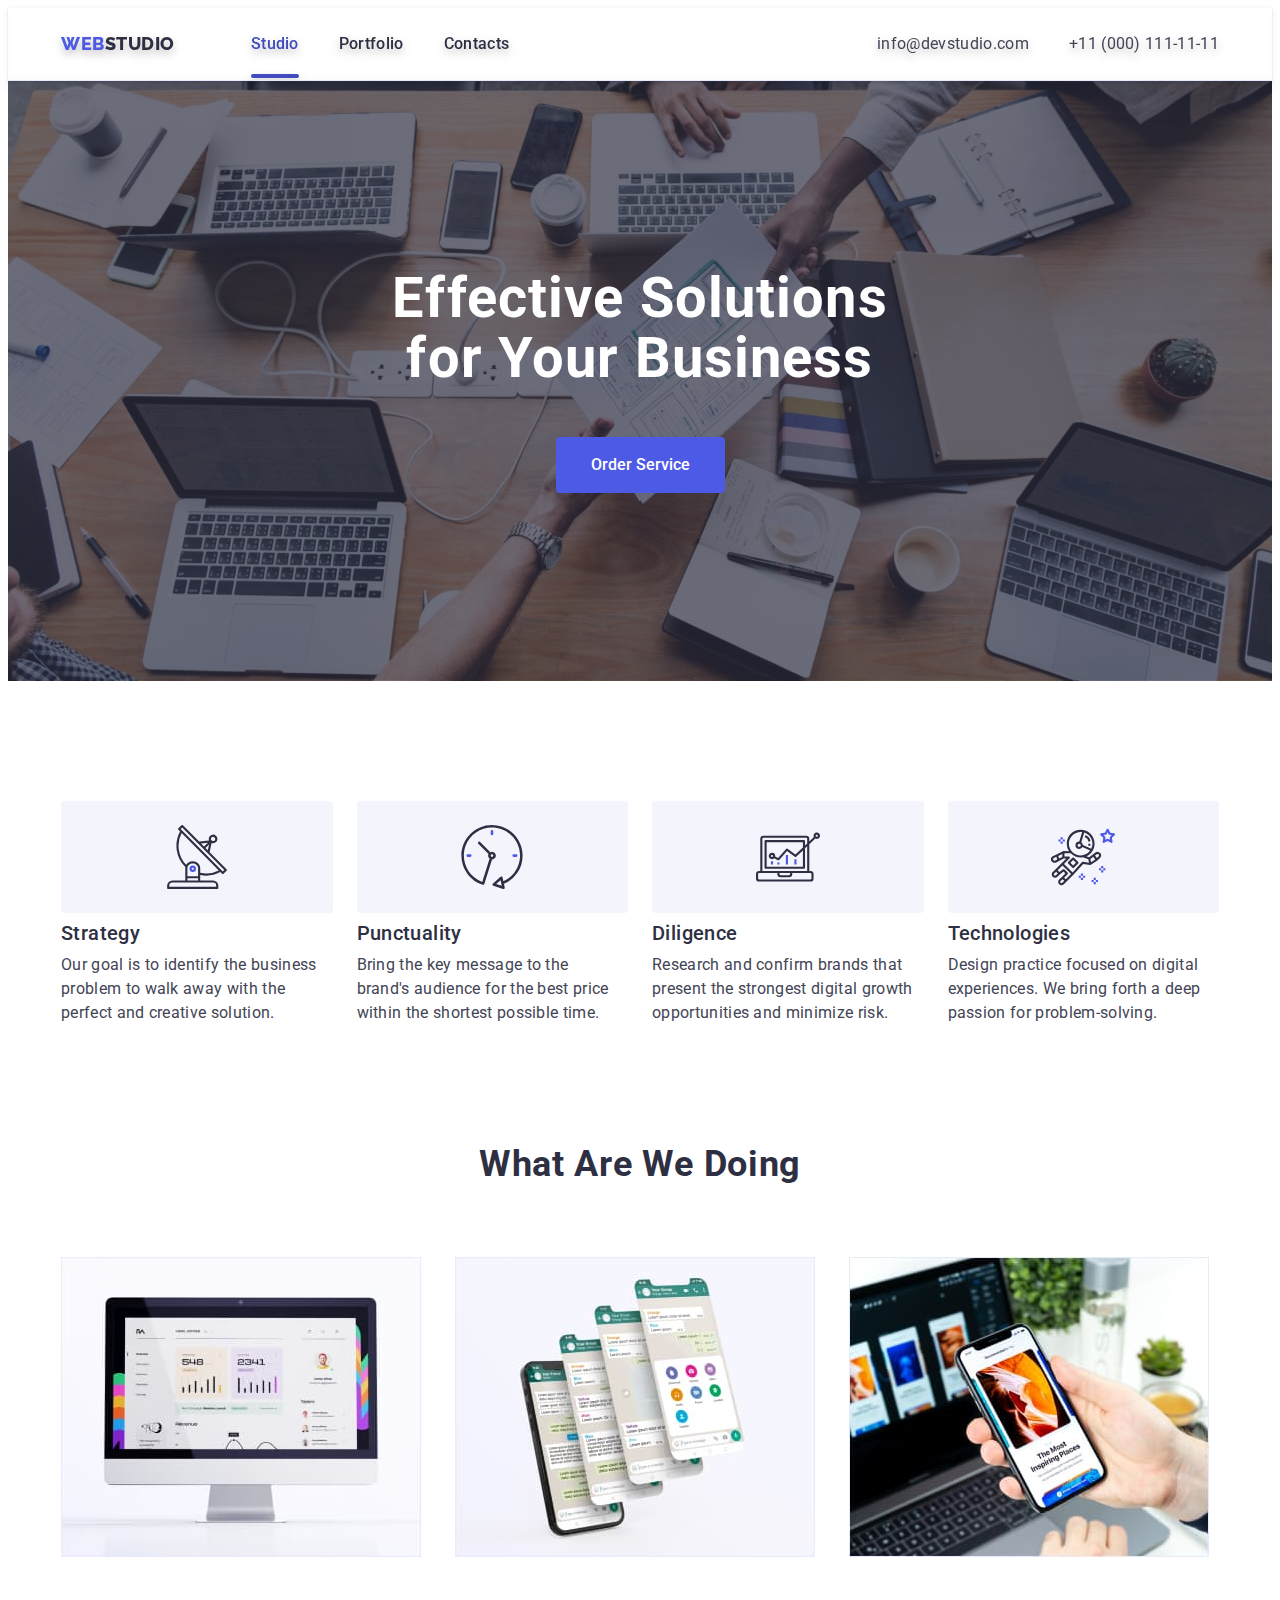
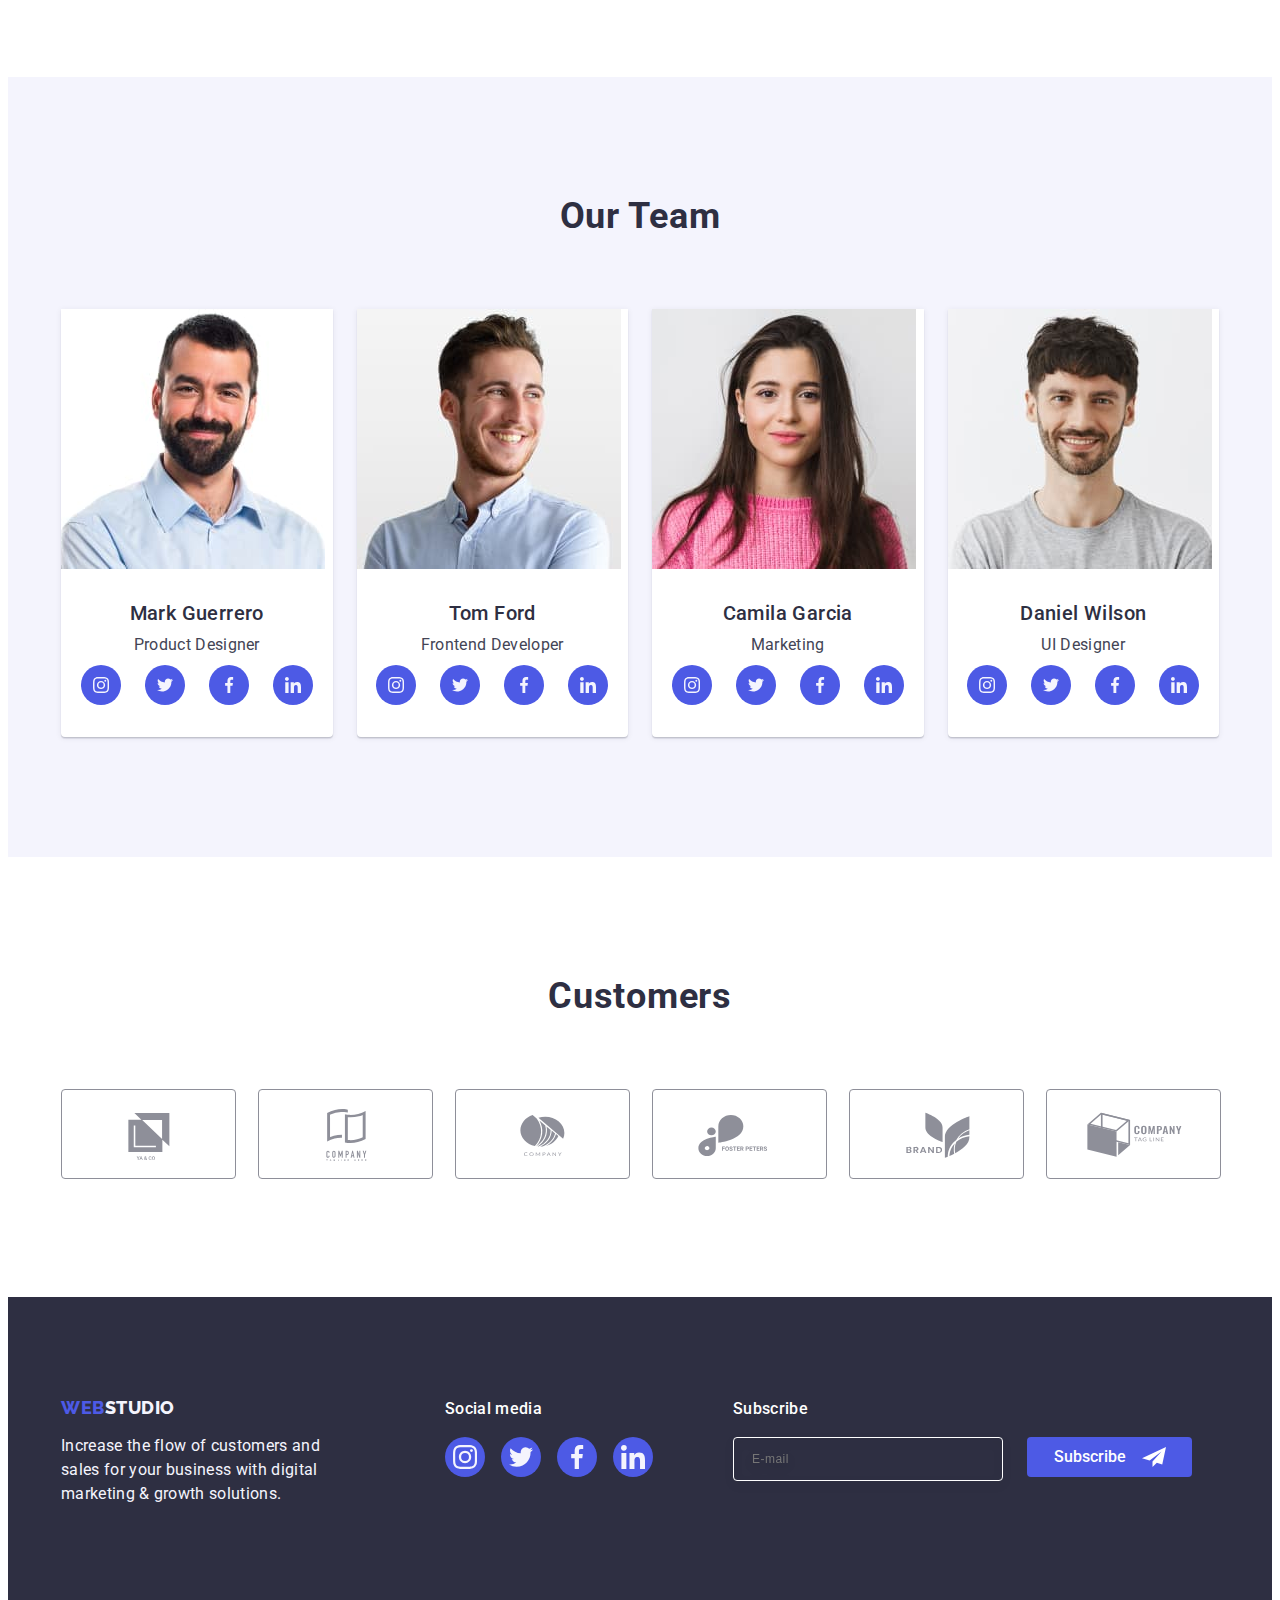
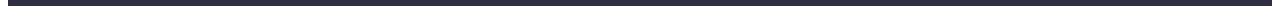
==== commit 3f67e568: "upgrade" ====
--- a/index.html
+++ b/index.html
@@ -526,9 +526,9 @@
           </ul>
         </div>
         <div class="footer-subscribe">
-          <label class="footer-label">
             <p class="subscribe-text">Subscribe</p>
-            <div class="subscribe-wrap">
+            <form class="subscribe-wrap">
+              <label class="footer-label">
             <input type="email" name="footer-name" class="footer-input" placeholder="E-mail">
           </label>
           <button type="submit" class="subscribe-btn">Subscribe
@@ -536,10 +536,11 @@
               <use href="./images/icons.svg#icon-subscribe"></use>
             </svg>
             </button>
-          </div>
+          </form>
         </div>
       </div>
     </footer>
+
     <div class="backdrop is-hidden" data-modal>
       <div class="modal">
         <button type="button" class="modal-close" data-modal-close>
@@ -559,63 +560,63 @@
                 required
                 class="modal-input"
               />
-              <svg class="modal-icon" width="18" height="18">
+              <svg class="modal-icon" width="18" height="24">
                 <use href="./images/icons.svg#icon-person"></use>
               </svg>
             </div>
           </div>
           <div class="modal-field">
-            <label for="user-email" class="input-label">Phone</label>
+            <label for="user-tel" class="input-label">Phone</label>
             <div class="input-wrap">
               <input
-                type="name"
-                name="user-email"
-                id="user-email"
+                type="tel"
+                name="user-tel"
+                id="user-tel"
                 class="modal-input"
               />
-              <svg class="modal-icon" width="18" height="18">
+              <svg class="modal-icon" width="18" height="24">
                 <use href="./images/icons.svg#icon-phone"></use>
               </svg>
             </div>
           </div>
           <div class="modal-field">
-            <label for="user-tel" class="input-label">Email</label>
+            <label for="user-email" class="input-label">Email</label>
             <div class="input-wrap">
               <input
                 type="email"
-                name="user-tel"
-                id="user-tel"
+                name="user-email"
+                id="user-email"
                 required
                 class="modal-input"
               />
-              <svg class="modal-icon" width="18" height="18">
+              <svg class="modal-icon" width="18" height="24">
                 <use href="./images/icons.svg#icon-email"></use>
               </svg>
             </div>
           </div>
           <div class="modal-field">
-            <label for="user-text" class="input-label">Comment</label>
+            <label for="user-comment" class="input-label">Comment</label>
             <textarea
-              name="user-text"
-              id="user-text"
+              name="user-comment"
+              id="user-comment"
               class="modal-comment"
               placeholder="Text input"
             ></textarea>
           </div>
-          <div class="modal-field">
+          <div class="modal-field-check">
             <input
               type="checkbox"
-              id="privacy-policy"
-              name="privacy-policy"
+              id="user-privacy"
+              name="user-privacy"
               value="true"
               class="modal-check visually-hidden"
             />
-            <label for="privacy-policy" class="check-text">
-              <span>
+            <label for="user-privacy" class="check-text">
+              <span class="check-wrap">
                 <svg class="check-icon" width="10" height="8">
                   <use href="./images/icons.svg#icon-check"></use></svg
               ></span>
-              I accept the terms and conditions of the <a href=""> Privacy Policy</a></label
+              I accept the terms and conditions of the <a href="" class="check-link"> Privacy Policy</a></label
             >
           </div>
           <button type="submit" class="modal-btn">Send</button>
--- a/css/styles.css
+++ b/css/styles.css
@@ -580,15 +580,15 @@
 .subscribe-btn {
   display: flex;
   align-items: center;
-  gap: 16px;
-  font-family: inherit;
+  justify-content: center;
+  font-family: "Roboto";
   font-weight: 500;
   font-size: 16px;
   line-height: 1.5;
   height: 40px;
-  padding: 0 24px 0 24px;
   color: #ffffff;
   background: var(--header-title-color);
+  min-width: 165px;
   cursor: pointer;
   border: none;
   border-radius: 4px;
@@ -603,14 +603,15 @@
 
 .subscribe-icon {
   fill: #ffffff;
+  margin-left: 16px;
 }
 
 .subscribe-btn:hover {
-  background-color:var(--hightlight-color);
+  background-color: var(--hightlight-color);
 }
 
 .subscribe-btn:focus {
-  background-color:var(--hightlight-color);
+  background-color: var(--hightlight-color);
 }
 
 /* PORTFOLIO */
@@ -759,7 +760,7 @@
   box-shadow: 0px 1px 1px rgba(0, 0, 0, 0.14), 0px 1px 3px rgba(0, 0, 0, 0.12),
     0px 2px 1px rgba(0, 0, 0, 0.2);
   background-color: #fcfcfc;
-  padding: 24px;
+  padding: 72px 24px 24px 24px;
 }
 
 .backdrop.is-hidden .modal {
@@ -812,6 +813,7 @@
 
 .modal-field {
   position: relative;
+  margin-bottom: 16px;
 }
 
 .modal-title {
@@ -821,7 +823,7 @@
   text-align: center;
   letter-spacing: 0.02em;
   color: var(--first-background-color);
-  padding-top: 48px;
+  margin-bottom: 16px;
 }
 
 .modal-icon {
@@ -829,6 +831,7 @@
   top: 50%;
   left: 16px;
   transform: translateY(-50%);
+  transition: fill 250ms cubic-bezier(0.4, 0, 0.2, 1);
 }
 
 .modal-input {
@@ -836,12 +839,14 @@
   height: 40px;
   border-radius: 4px;
   border: 1px solid rgba(46, 47, 66, 0.4);
-  padding: 0 16px 0 16px;
+  padding-left: 38px;
   font-weight: 500;
   font-size: 14px;
   line-height: 1.4;
   color: var(--second-text-color);
   outline: transparent;
+  background-color: transparent;
+  transition: border-color 250ms cubic-bezier(0.4, 0, 0.2, 1);
 }
 
 .modal-input:focus {
@@ -859,8 +864,9 @@
 }
 
 .input-label {
+  display: block;
   font-size: 12px;
-  line-height: 1.7;
+  line-height: 1.17;
   letter-spacing: 0.04em;
   color: #8e8f99;
   margin-bottom: 4px;
@@ -868,15 +874,18 @@
 
 .modal-comment {
   width: 100%;
-  height: 100px;
-  padding: 8px;
+  height: 120px;
+  padding: 8px 16px;
   border-radius: 4px;
   border: 1px solid rgba(46, 47, 66, 0.4);
+  letter-spacing: 0.04em;
   font-size: 12px;
   line-height: 1.17;
-  color: #8e8f99;
+  color: rgba(46, 47, 66, 0.4);
   resize: none;
-  outline: none;
+  outline: transparent;
+  background-color: transparent;
+  transition: border-color 250ms cubic-bezier(0.4, 0, 0.2, 1);
 }
 
 .modal-comment:focus {
@@ -906,6 +915,17 @@
   fill: transparent;
 }
 
+.check-wrap {
+  display: inline-flex;
+  transition: background-color 250ms cubic-bezier(0.4, 0, 0.2, 1),
+    border 250ms cubic-bezier(0.4, 0, 0.2, 1),
+    fill 250ms cubic-bezier(0.4, 0, 0.2, 1);
+}
+
+.check-link {
+  color:var(--header-title-color);
+}
+
 .modal-check:checked + .check-text span {
   background-color: var(--hightlight-color);
   border: none;
@@ -913,11 +933,16 @@
   transition: transform 250ms cubic-bezier(0.4, 0, 0.2, 1);
 }
 
+.modal-field-check {
+  margin-bottom: 24px;
+}
+
 .modal-btn {
   font-family: inherit;
   font-weight: 500;
   font-size: 16px;
   line-height: 1.5;
+  letter-spacing: 0.04em;
   min-width: 169px;
   height: 56px;
   color: #ffffff;
@@ -929,13 +954,13 @@
   margin-top: 48px;
   border-radius: 4px;
   transition-property: transform;
-  transition: transform 250ms cubic-bezier(0.4, 0, 0.2, 1);
+  transition: background-color 250ms cubic-bezier(0.4, 0, 0.2, 1); 
 }
 
 .modal-btn:hover {
-  transition: transform 250ms cubic-bezier(0.4, 0, 0.2, 1);
+  background-color: var(--hightlight-color);
 }
 
 .modal-btn:focus {
-  transition: transform 250ms cubic-bezier(0.4, 0, 0.2, 1);
-}
+  background-color: var(--hightlight-color);
+}
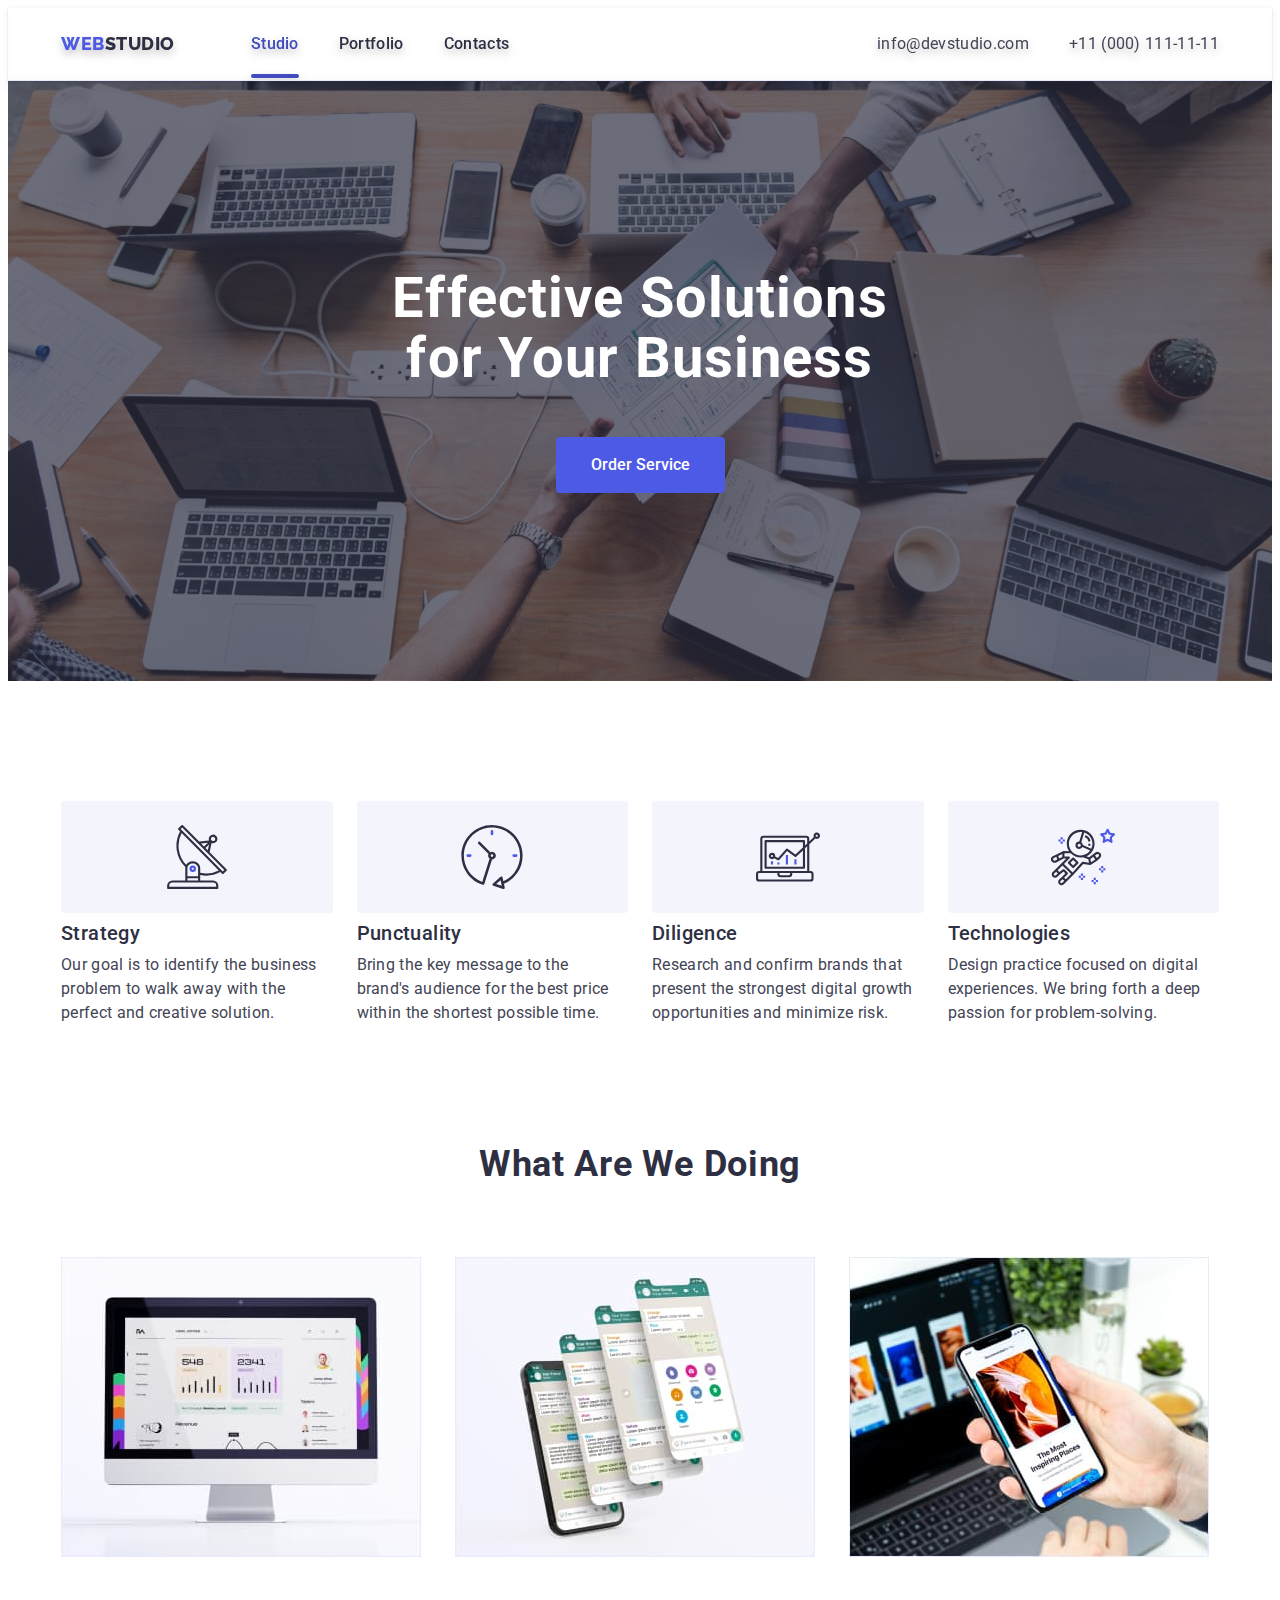
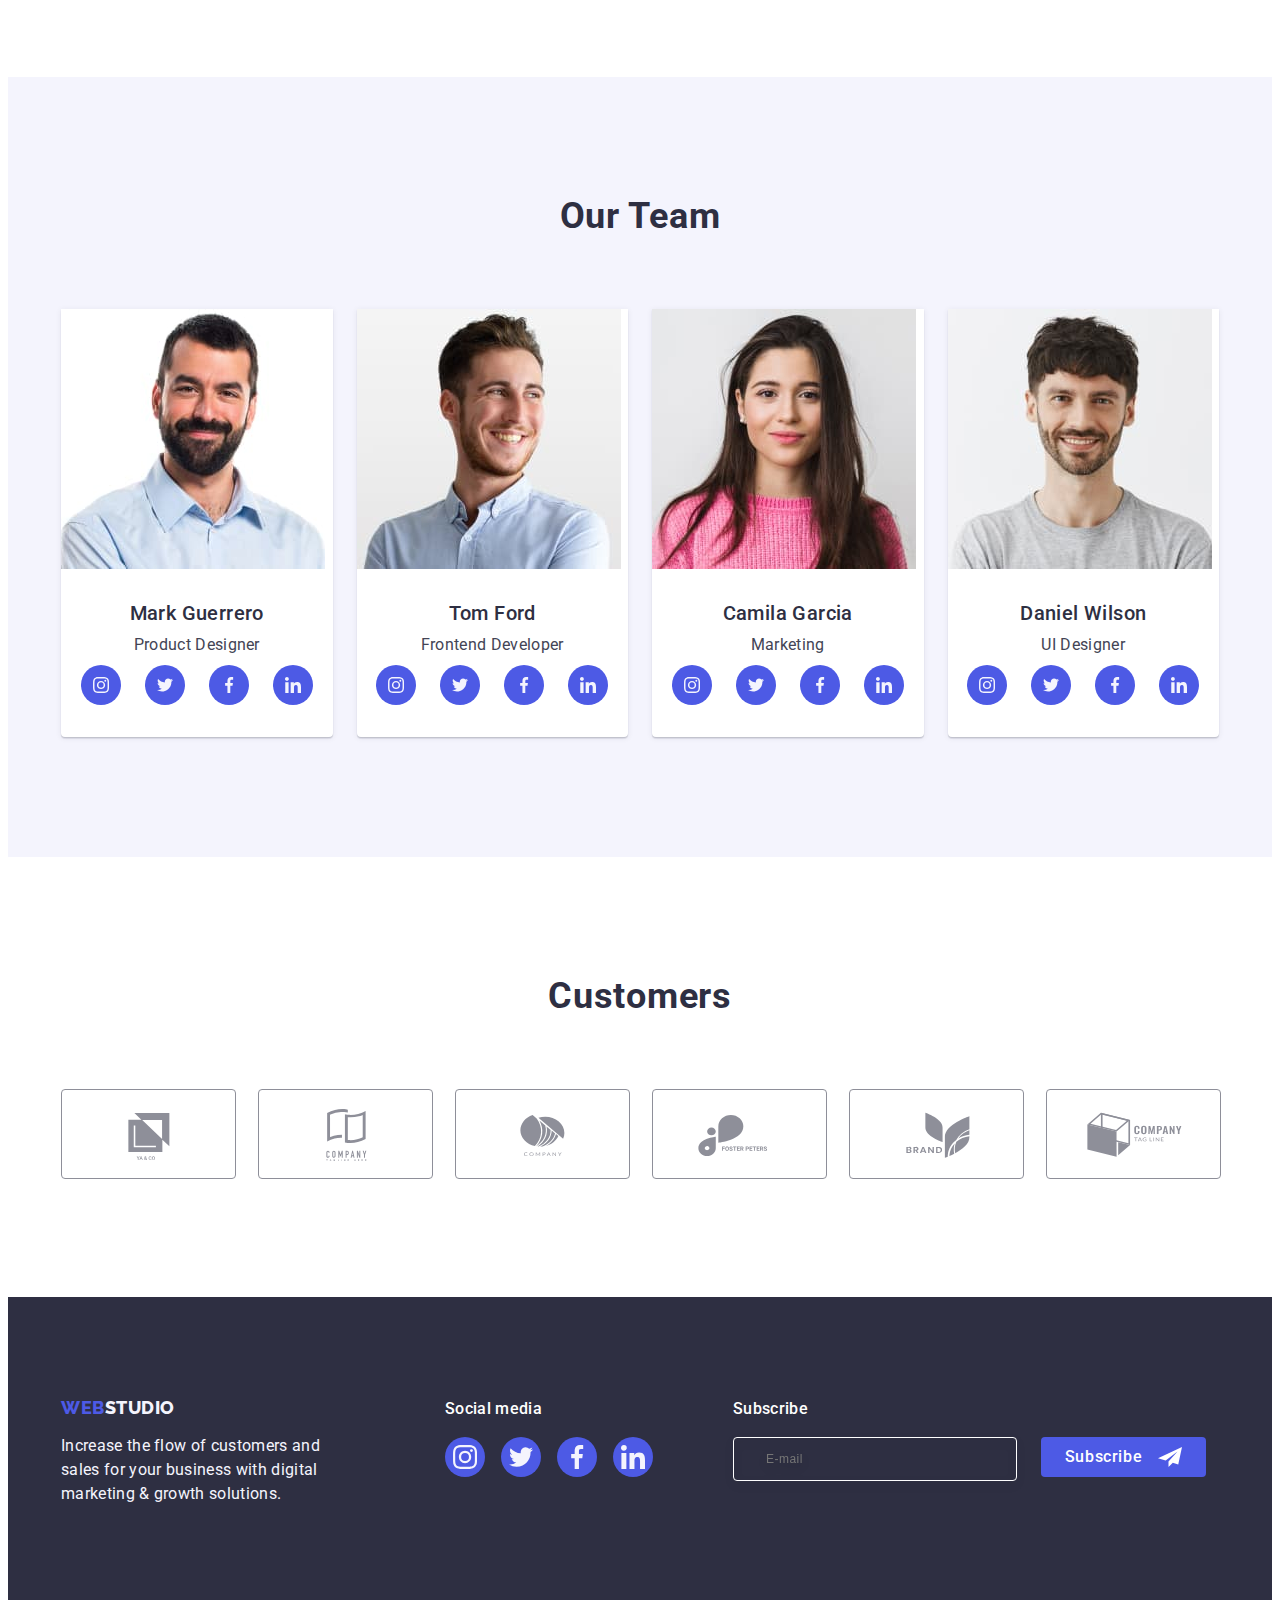
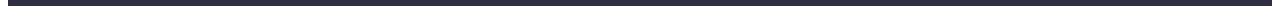
==== commit 38c78fb5: "ok" ====
--- a/index.html
+++ b/index.html
@@ -594,7 +594,7 @@
               </svg>
             </div>
           </div>
-          <div class="modal-field">
+          <div class="modal-field-comment">
             <label for="user-comment" class="input-label">Comment</label>
             <textarea
               name="user-comment"
--- a/css/styles.css
+++ b/css/styles.css
@@ -567,8 +567,9 @@
   border-radius: 4px;
   background-color: transparent;
   font-size: 12px;
-  line-height: 2;
+  line-height: 1.5;
   letter-spacing: 0.04em;
+  padding-left: 16px;
   color: #ffffff;
   outline: none;
 }
@@ -581,10 +582,11 @@
   display: flex;
   align-items: center;
   justify-content: center;
-  font-family: "Roboto";
+  font-family: "Roboto", sans-serif ;
   font-weight: 500;
   font-size: 16px;
   line-height: 1.5;
+  letter-spacing: 0.04em;
   height: 40px;
   color: #ffffff;
   background: var(--header-title-color);
@@ -813,6 +815,10 @@
 
 .modal-field {
   position: relative;
+  margin-bottom: 8px;
+}
+
+.modal-field-comment {
   margin-bottom: 16px;
 }
 
@@ -831,7 +837,7 @@
   top: 50%;
   left: 16px;
   transform: translateY(-50%);
-  transition: fill 250ms cubic-bezier(0.4, 0, 0.2, 1);
+  transition: fill 250ms cubic-bezier(0.4, 0, 0.2, 1); 
 }
 
 .modal-input {
@@ -856,7 +862,8 @@
 
 .modal-input:focus + .modal-icon {
   fill: var(--header-title-color);
-  transition: transform 250ms cubic-bezier(0.4, 0, 0.2, 1);
+  transition: fill 250ms cubic-bezier(0.4, 0, 0.2, 1); 
+  
 }
 
 .input-wrap {
@@ -893,7 +900,6 @@
 }
 
 .check-text {
-  display: flex;
   align-items: center;
   font-size: 12px;
   line-height: 1.17;
@@ -909,14 +915,13 @@
   border: 1px solid rgba(46, 47, 66, 0.4);
   border-radius: 2px;
   margin-right: 8px;
-  display: flex;
   align-items: center;
   justify-content: center;
   fill: transparent;
 }
 
 .check-wrap {
-  display: inline-flex;
+  display: inline-flex; 
   transition: background-color 250ms cubic-bezier(0.4, 0, 0.2, 1),
     border 250ms cubic-bezier(0.4, 0, 0.2, 1),
     fill 250ms cubic-bezier(0.4, 0, 0.2, 1);
@@ -951,7 +956,6 @@
   border: none;
   display: block;
   margin: 0 auto;
-  margin-top: 48px;
   border-radius: 4px;
   transition-property: transform;
   transition: background-color 250ms cubic-bezier(0.4, 0, 0.2, 1); 
